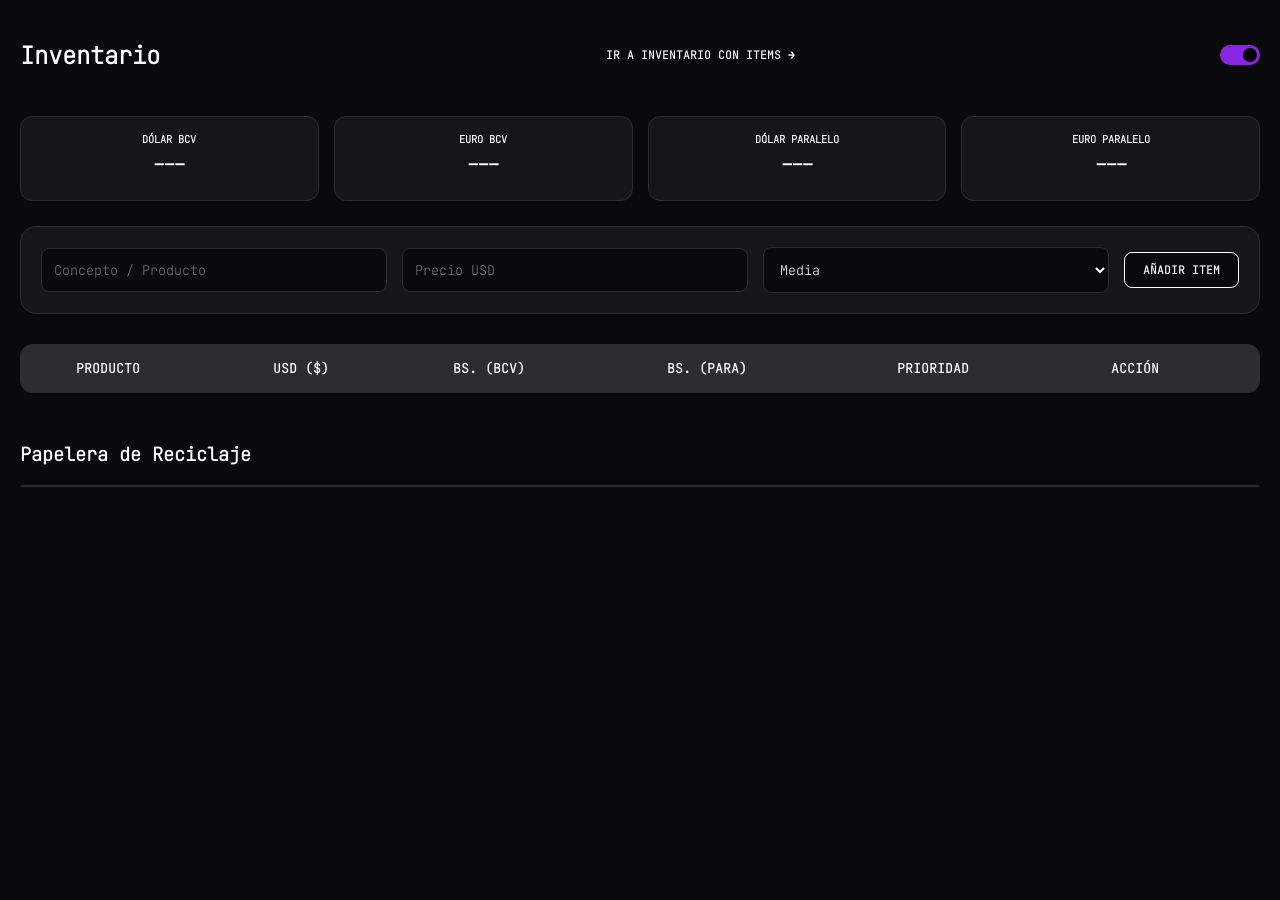
==== index.html @ 789867a2 "Actualizacion" ====
<!doctype html><html lang="es"><head><meta charset="UTF-8"><meta name="viewport" content="width=device-width,initial-scale=1"><title>Inventario</title><link rel="shortcut icon" href="Pergamino.png" type="image/png"><style>@font-face{font-family:"JetBrainsMono-ExtraLight";src:url(JetBrains\ Mono/JetBrainsMono-ExtraLight.ttf)}:root{--fondo:#0a0a0c;--tarjeta-bg:#161618;--texto:#ffffff;--acento:#00d1ff;--borde:#2d2d30;--peligro:#ffffff;--exito:#30d158;--euro:#ffffff;--bcv:#ffffff;--naranja:#ffffff}[data-tema=claro]{--fondo:#ffffff;--tarjeta-bg:#f2f2f7;--texto:#000000;--acento:#0070f3;--euro:#000000;--bcv:#000000;--peligro:#000000;--naranja:#000000;--borde:#d1d1d6}*{box-sizing:border-box;font-family:"JetBrainsMono-ExtraLight",Arial;transition:background-color .3s,color .3s,border-color .3s}body{background-color:var(--fondo);color:var(--texto);margin:0;padding:20px;display:flex;justify-content:center}.moneda-fecha{margin-top:.5rem}.contenedor{width:100%;max-width:1400px}header{display:flex;justify-content:space-between;align-items:center;margin-bottom:25px}.panel-tasas{display:grid;grid-template-columns:repeat(auto-fit,minmax(200px,1fr));gap:15px;margin-bottom:25px}.tasa-card{background:var(--tarjeta-bg);border:1px solid var(--borde);padding:15px;border-radius:12px;text-align:center}.tasa-label{font-size:.65rem;font-weight:800;color:var(--texto);text-transform:uppercase;display:block;margin-bottom:5px}input::-webkit-inner-spin-button,input::-webkit-outer-spin-button{-webkit-appearance:none;margin:0}input[type=number]{-moz-appearance:textfield;appearance:textfield}.tasa-monto{font-size:1.2rem;font-weight:900}.grupo-entrada{background:var(--tarjeta-bg);padding:20px;border-radius:16px;border:1px solid var(--borde);display:flex;flex-wrap:wrap;gap:15px;margin-bottom:30px;align-items:center}.btn,.grupo-entrada input,.grupo-entrada select{border-radius:8px;border:1px solid var(--borde);color:var(--texto)}.grupo-entrada input,.grupo-entrada select{flex:1 1 180px;padding:12px;background:var(--fondo);outline:0}.btn{padding:10px 18px;font-weight:700;cursor:pointer;background:var(--tarjeta-bg);text-transform:uppercase;font-size:.7rem;display:inline-flex;align-items:center;gap:5px}.btn:hover{background:var(--texto);color:var(--fondo)}.btn-add{background:var(--fondo)!important;color:var(--texto)!important;border-color:var(--texto)!important}.tarjeta-tabla{background:var(--tarjeta-bg);border-radius:12px;border:1px solid var(--borde);overflow-x:auto}table{width:100%;border-collapse:collapse;min-width:950px}td,th{color:var(--texto)}th{background:var(--borde);padding:15px;text-align:left;font-size:13px}td{padding:12px 15px;border-bottom:1px solid var(--borde);font-size:.95rem}.drag-handle{cursor:grab;opacity:.3}.etiqueta,th{text-transform:uppercase}.etiqueta{padding:5px 10px;border-radius:6px;font-size:.65rem;font-weight:900;background-color:var(--texto);color:var(--fondo);border:0;letter-spacing:.5px;cursor:pointer;text-align:center;appearance:none;-webkit-appearance:none;min-width:110px}.totales-container{display:grid;grid-template-columns:repeat(auto-fit,minmax(300px,1fr));gap:20px;margin-top:30px}.total-card-v2{background:var(--tarjeta-bg);border:1px solid var(--borde);border-radius:12px;padding:20px;border-left:5px solid var(--borde)}.total-header{font-size:.7rem;font-weight:800;text-transform:uppercase;margin-bottom:10px}.val-principal{font-size:1.6rem;font-weight:900}.switch{position:relative;display:inline-block;width:40px;height:20px}.switch input{opacity:0;width:0;height:0}.deslizador{position:absolute;cursor:pointer;top:0;left:0;right:0;bottom:0;background-color:var(--borde);border-radius:20px}.deslizador:before{position:absolute;content:"";height:14px;width:14px;left:3px;bottom:3px;background-color:var(--texto);border-radius:50%;transition:.3s}input:checked+.deslizador{background-color:#8827e2}input:checked+.deslizador:before{transform:translateX(20px);background-color:#000}.enlace-contenido{text-decoration:none;color:var(--texto);font-size:.7rem;font-weight:800;text-transform:uppercase;margin-left:20px}@media (max-width:700px){header{flex-direction:column;gap:1rem;text-align:center}.enlace-contenido{margin-left:0}.btn-add{width:100%;justify-content:center}}</style></head><body data-tema="oscuro"><section class="contenedor"><header><h1>Inventario</h1><a class="enlace-contenido" href="https://engerberthreyes.github.io/Listado/index desminificado.html">Ir a Inventario Con Items →</a> <label class="switch"><input type="checkbox" id="selectorTema" checked="checked"> <span class="deslizador"></span></label></header><section class="panel-tasas"><section class="tasa-card"><span class="tasa-label">Dólar BCV</span> <span id="t-db" class="tasa-monto">---</span><section id="f-db" class="tasa-label moneda-fecha"></section></section><section class="tasa-card"><span class="tasa-label">Euro BCV</span> <span id="t-eb" class="tasa-monto moneda-fecha">---</span><section id="f-eb" class="tasa-label moneda-fecha"></section></section><section class="tasa-card"><span class="tasa-label">Dólar Paralelo</span> <span id="t-dp" class="tasa-monto">---</span><section id="f-dp" class="tasa-label moneda-fecha"></section></section><section class="tasa-card"><span class="tasa-label">Euro Paralelo</span> <span id="t-ep" class="tasa-monto moneda-fecha">---</span><section id="f-ep" class="tasa-label moneda-fecha"></section></section></section><section class="grupo-entrada"><input id="in-nombre" placeholder="Concepto / Producto"> <input type="number" id="in-precio" placeholder="Precio USD" step="0.01"> <select id="in-prioridad"><option value="Muy-Alta">Muy Alta</option><option value="Alta">Alta</option><option value="Media-Alta">Media-Alta</option><option value="Media" selected="selected">Media</option><option value="Media-Baja">Media-Baja</option><option value="Baja">Baja</option></select> <button class="btn btn-add" onclick="agregar()">Añadir Item</button></section><section class="tarjeta-tabla"><table><thead><tr><th width="40"></th><th>Producto</th><th>USD ($)</th><th>Bs. (BCV)</th><th>Bs. (Para)</th><th>Prioridad</th><th>Acción</th></tr></thead><tbody id="lista-inventario"></tbody></table></section><section class="totales-container" id="contenedor-totales"></section><footer id="seccion-papelera"><h3>Papelera de Reciclaje</h3><section class="tarjeta-tabla"><table><tbody id="lista-papelera"></tbody></table></section></footer></section><script src="Sortable.min.js" type="text/javascript"></script><script>let tasas={db:0,db_f:"",eb:0,eb_f:"",dp:0,dp_f:"",ep:0,ep_f:""};const f=e=>(e||0).toLocaleString("es-VE",{minimumFractionDigits:2,maximumFractionDigits:2});let inventario=JSON.parse(localStorage.getItem("sistema_inv_prod"))||[],papelera=JSON.parse(localStorage.getItem("sistema_pap_prod"))||[];const lista=document.getElementById("lista-inventario");async function fetchTasas(){try{const[e,t]=await Promise.all([fetch("https://ve.dolarapi.com/v1/dolares"),fetch("https://ve.dolarapi.com/v1/euros")]),a=await e.json(),n=await t.json(),o=a.find(e=>"oficial"===e.fuente),i=a.find(e=>"paralelo"===e.fuente),r=n.find(e=>"oficial"===e.fuente),s=n.find(e=>"paralelo"===e.fuente);tasas.db=o.promedio,tasas.db_f=new Date(o.fechaActualizacion).toLocaleString(),tasas.dp=i.promedio,tasas.dp_f=new Date(i.fechaActualizacion).toLocaleString(),tasas.eb=r.promedio,tasas.eb_f=new Date(r.fechaActualizacion).toLocaleString(),tasas.ep=s.promedio,tasas.ep_f=new Date(s.fechaActualizacion).toLocaleString(),render()}catch(e){console.error("Error APIs")}}function render(){document.getElementById("t-db").innerText=`Bs. ${tasas.db.toFixed(2)}`,document.getElementById("t-eb").innerText=`Bs. ${tasas.eb.toFixed(2)}`,document.getElementById("t-dp").innerText=`Bs. ${tasas.dp.toFixed(2)}`,document.getElementById("t-ep").innerText=`Bs. ${tasas.ep.toFixed(2)}`,document.getElementById("f-db").innerText=tasas.db_f,document.getElementById("f-eb").innerText=tasas.eb_f,document.getElementById("f-dp").innerText=tasas.dp_f,document.getElementById("f-ep").innerText=tasas.ep_f,lista.innerHTML="";let e=0;inventario.forEach((t,a)=>{const n=parseFloat(t.precio)||0;e+=n;const o=document.createElement("tr");o.innerHTML=`\n      <td><span style="display: flex; gap: 1rem; align-items: center; justify-content: center">\n        ${(a+1).toString().padStart(2,"0")} <span class="drag-handle">⠿</span>\n      </span></td>\n      <td contenteditable="true" onblur="edit(${a},'nombre',this.innerText)">${t.nombre}</td>\n      <td style="font-weight:900">$<span contenteditable="true" onblur="edit(${a},'precio',this.innerText)">${t.precio}</span></td>\n      <td>${f(n*tasas.db)}</td>\n      <td>${f(n*tasas.dp)}</td>\n      <td>\n        <select class="etiqueta" onchange="edit(${a},'prioridad',this.value)">\n          <option value="Muy-Alta" ${"Muy-Alta"===t.prioridad?"selected":""}>Muy-Alta</option>\n          <option value="Alta" ${"Alta"===t.prioridad?"selected":""}>Alta</option>\n          <option value="Media-Alta" ${"Media-Alta"===t.prioridad?"selected":""}>Media-Alta</option>\n          <option value="Media" ${"Media"===t.prioridad?"selected":""}>Media</option>\n          <option value="Media-Baja" ${"Media-Baja"===t.prioridad?"selected":""}>Media-Baja</option>\n          <option value="Baja" ${"Baja"===t.prioridad?"selected":""}>Baja</option>\n        </select>\n      </td>\n      <td style="text-align:right"><button class="btn" style="padding:4px 8px" onclick="borrar(${a})">✕</button></td>\n    `,lista.appendChild(o)}),actualizarTotales(e),renderPapelera()}function actualizarTotales(e){const t=e*tasas.db,a=e*tasas.dp;document.getElementById("contenedor-totales").innerHTML=`\n          <section class="total-card-v2"><section class="total-header">Total Dólar BCV</section><section class="total-row"><span class="val-principal">$${f(e)}</span><span style="color:var(--bcv)">Bs. ${f(t)}</span></section></section>\n          <section class="total-card-v2"><section class="total-header">Total Dólar Paralelo</section><section class="total-row"><span class="val-principal">$${f(e)}</span><span style="color:var(--peligro)">Bs. ${f(a)}</span></section></section>\n          <section class="total-card-v2"><section class="total-header">Total Euro BCV</section><section class="total-row"><span class="val-principal">€${f(t/tasas.eb)}</span><span style="color:var(--euro)">Bs. ${f(t)}</span></section></section>\n          <section class="total-card-v2"><section class="total-header">Total Euro Paralelo</section><section class="total-row"><span class="val-principal">€${f(a/tasas.ep)}</span><span style="color:var(--naranja)">Bs. ${f(a)}</span></section></section>\n        `}function renderPapelera(){const e=document.getElementById("lista-papelera");e.innerHTML="",document.getElementById("seccion-papelera").style.display=papelera.length?"block":"none",papelera.forEach((t,a)=>{e.innerHTML+=`<tr><td><s>${t.item.nombre}</s></td><td style="text-align:right">\n            <button class="btn" onclick="restaurar(${a},'orig')">Original</button>\n            <button class="btn" onclick="restaurar(${a},'fin')">Final</button>\n          </td></tr>`})}Sortable.create(lista,{animation:150,handle:".drag-handle",onEnd:()=>{const e=Array.from(lista.querySelectorAll("tr")).map(e=>{const t=e.querySelectorAll("td");return{nombre:t[1].innerText,precio:t[2].innerText.replace("$",""),prioridad:t[5].querySelector("select").value}});inventario=e,guardar(!0)}});const guardar=(e=!0)=>{localStorage.setItem("sistema_inv_prod",JSON.stringify(inventario)),localStorage.setItem("sistema_pap_prod",JSON.stringify(papelera)),e&&render()},agregar=()=>{const e=document.getElementById("in-nombre"),t=document.getElementById("in-precio"),a=document.getElementById("in-prioridad");e.value&&(inventario.push({nombre:e.value,precio:t.value||0,prioridad:a.value}),e.value="",t.value="",guardar())},edit=(e,t,a)=>{const n=parseInt(e);inventario[n]&&(inventario[n][t]=a.trim(),guardar("nombre"!==t))},borrar=e=>{const t=parseInt(e);papelera.push({item:inventario[t],pos:t}),inventario.splice(t,1),guardar()},restaurar=(e,t)=>{const a=papelera[e];"orig"===t?inventario.splice(Math.min(a.pos,inventario.length),0,a.item):inventario.push(a.item),papelera.splice(e,1),guardar()};document.getElementById("selectorTema").onchange=e=>document.body.setAttribute("data-tema",e.target.checked?"oscuro":"claro"),fetchTasas()</script></body></html>
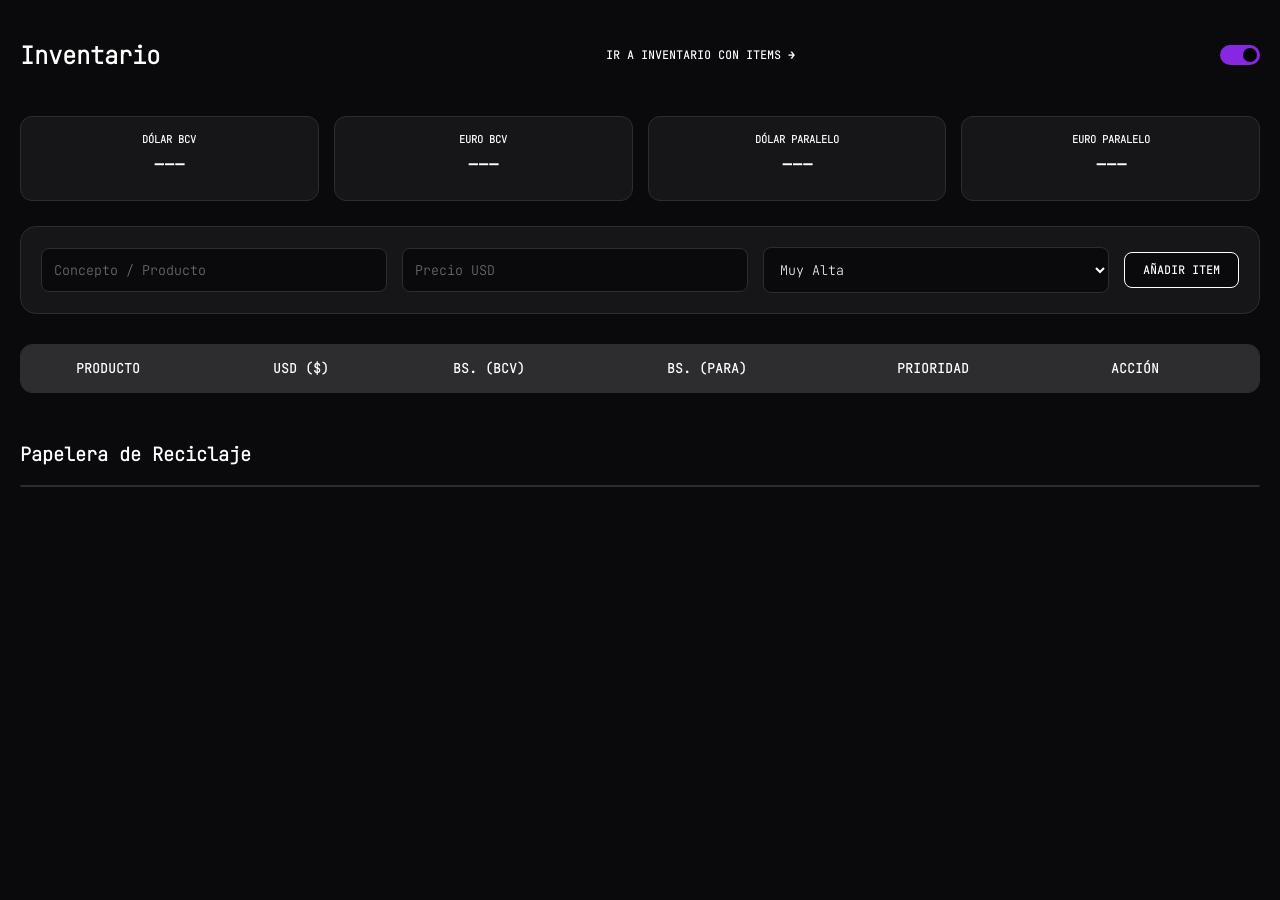
==== commit 701d94b0: "selected" ====
--- a/index.html
+++ b/index.html
@@ -1 +1 @@
-<!doctype html><html lang="es"><head><meta charset="UTF-8"><meta name="viewport" content="width=device-width,initial-scale=1"><title>Inventario</title><link rel="shortcut icon" href="Pergamino.png" type="image/png"><style>@font-face{font-family:"JetBrainsMono-ExtraLight";src:url(JetBrains\ Mono/JetBrainsMono-ExtraLight.ttf)}:root{--fondo:#0a0a0c;--tarjeta-bg:#161618;--texto:#ffffff;--acento:#00d1ff;--borde:#2d2d30;--peligro:#ffffff;--exito:#30d158;--euro:#ffffff;--bcv:#ffffff;--naranja:#ffffff}[data-tema=claro]{--fondo:#ffffff;--tarjeta-bg:#f2f2f7;--texto:#000000;--acento:#0070f3;--euro:#000000;--bcv:#000000;--peligro:#000000;--naranja:#000000;--borde:#d1d1d6}*{box-sizing:border-box;font-family:"JetBrainsMono-ExtraLight",Arial;transition:background-color .3s,color .3s,border-color .3s}body{background-color:var(--fondo);color:var(--texto);margin:0;padding:20px;display:flex;justify-content:center}.moneda-fecha{margin-top:.5rem}.contenedor{width:100%;max-width:1400px}header{display:flex;justify-content:space-between;align-items:center;margin-bottom:25px}.panel-tasas{display:grid;grid-template-columns:repeat(auto-fit,minmax(200px,1fr));gap:15px;margin-bottom:25px}.tasa-card{background:var(--tarjeta-bg);border:1px solid var(--borde);padding:15px;border-radius:12px;text-align:center}.tasa-label{font-size:.65rem;font-weight:800;color:var(--texto);text-transform:uppercase;display:block;margin-bottom:5px}input::-webkit-inner-spin-button,input::-webkit-outer-spin-button{-webkit-appearance:none;margin:0}input[type=number]{-moz-appearance:textfield;appearance:textfield}.tasa-monto{font-size:1.2rem;font-weight:900}.grupo-entrada{background:var(--tarjeta-bg);padding:20px;border-radius:16px;border:1px solid var(--borde);display:flex;flex-wrap:wrap;gap:15px;margin-bottom:30px;align-items:center}.btn,.grupo-entrada input,.grupo-entrada select{border-radius:8px;border:1px solid var(--borde);color:var(--texto)}.grupo-entrada input,.grupo-entrada select{flex:1 1 180px;padding:12px;background:var(--fondo);outline:0}.btn{padding:10px 18px;font-weight:700;cursor:pointer;background:var(--tarjeta-bg);text-transform:uppercase;font-size:.7rem;display:inline-flex;align-items:center;gap:5px}.btn:hover{background:var(--texto);color:var(--fondo)}.btn-add{background:var(--fondo)!important;color:var(--texto)!important;border-color:var(--texto)!important}.tarjeta-tabla{background:var(--tarjeta-bg);border-radius:12px;border:1px solid var(--borde);overflow-x:auto}table{width:100%;border-collapse:collapse;min-width:950px}td,th{color:var(--texto)}th{background:var(--borde);padding:15px;text-align:left;font-size:13px}td{padding:12px 15px;border-bottom:1px solid var(--borde);font-size:.95rem}.drag-handle{cursor:grab;opacity:.3}.etiqueta,th{text-transform:uppercase}.etiqueta{padding:5px 10px;border-radius:6px;font-size:.65rem;font-weight:900;background-color:var(--texto);color:var(--fondo);border:0;letter-spacing:.5px;cursor:pointer;text-align:center;appearance:none;-webkit-appearance:none;min-width:110px}.totales-container{display:grid;grid-template-columns:repeat(auto-fit,minmax(300px,1fr));gap:20px;margin-top:30px}.total-card-v2{background:var(--tarjeta-bg);border:1px solid var(--borde);border-radius:12px;padding:20px;border-left:5px solid var(--borde)}.total-header{font-size:.7rem;font-weight:800;text-transform:uppercase;margin-bottom:10px}.val-principal{font-size:1.6rem;font-weight:900}.switch{position:relative;display:inline-block;width:40px;height:20px}.switch input{opacity:0;width:0;height:0}.deslizador{position:absolute;cursor:pointer;top:0;left:0;right:0;bottom:0;background-color:var(--borde);border-radius:20px}.deslizador:before{position:absolute;content:"";height:14px;width:14px;left:3px;bottom:3px;background-color:var(--texto);border-radius:50%;transition:.3s}input:checked+.deslizador{background-color:#8827e2}input:checked+.deslizador:before{transform:translateX(20px);background-color:#000}.enlace-contenido{text-decoration:none;color:var(--texto);font-size:.7rem;font-weight:800;text-transform:uppercase;margin-left:20px}@media (max-width:700px){header{flex-direction:column;gap:1rem;text-align:center}.enlace-contenido{margin-left:0}.btn-add{width:100%;justify-content:center}}</style></head><body data-tema="oscuro"><section class="contenedor"><header><h1>Inventario</h1><a class="enlace-contenido" href="https://engerberthreyes.github.io/Listado/index desminificado.html">Ir a Inventario Con Items →</a> <label class="switch"><input type="checkbox" id="selectorTema" checked="checked"> <span class="deslizador"></span></label></header><section class="panel-tasas"><section class="tasa-card"><span class="tasa-label">Dólar BCV</span> <span id="t-db" class="tasa-monto">---</span><section id="f-db" class="tasa-label moneda-fecha"></section></section><section class="tasa-card"><span class="tasa-label">Euro BCV</span> <span id="t-eb" class="tasa-monto moneda-fecha">---</span><section id="f-eb" class="tasa-label moneda-fecha"></section></section><section class="tasa-card"><span class="tasa-label">Dólar Paralelo</span> <span id="t-dp" class="tasa-monto">---</span><section id="f-dp" class="tasa-label moneda-fecha"></section></section><section class="tasa-card"><span class="tasa-label">Euro Paralelo</span> <span id="t-ep" class="tasa-monto moneda-fecha">---</span><section id="f-ep" class="tasa-label moneda-fecha"></section></section></section><section class="grupo-entrada"><input id="in-nombre" placeholder="Concepto / Producto"> <input type="number" id="in-precio" placeholder="Precio USD" step="0.01"> <select id="in-prioridad"><option value="Muy-Alta">Muy Alta</option><option value="Alta">Alta</option><option value="Media-Alta">Media-Alta</option><option value="Media" selected="selected">Media</option><option value="Media-Baja">Media-Baja</option><option value="Baja">Baja</option></select> <button class="btn btn-add" onclick="agregar()">Añadir Item</button></section><section class="tarjeta-tabla"><table><thead><tr><th width="40"></th><th>Producto</th><th>USD ($)</th><th>Bs. (BCV)</th><th>Bs. (Para)</th><th>Prioridad</th><th>Acción</th></tr></thead><tbody id="lista-inventario"></tbody></table></section><section class="totales-container" id="contenedor-totales"></section><footer id="seccion-papelera"><h3>Papelera de Reciclaje</h3><section class="tarjeta-tabla"><table><tbody id="lista-papelera"></tbody></table></section></footer></section><script src="Sortable.min.js" type="text/javascript"></script><script>let tasas={db:0,db_f:"",eb:0,eb_f:"",dp:0,dp_f:"",ep:0,ep_f:""};const f=e=>(e||0).toLocaleString("es-VE",{minimumFractionDigits:2,maximumFractionDigits:2});let inventario=JSON.parse(localStorage.getItem("sistema_inv_prod"))||[],papelera=JSON.parse(localStorage.getItem("sistema_pap_prod"))||[];const lista=document.getElementById("lista-inventario");async function fetchTasas(){try{const[e,t]=await Promise.all([fetch("https://ve.dolarapi.com/v1/dolares"),fetch("https://ve.dolarapi.com/v1/euros")]),a=await e.json(),n=await t.json(),o=a.find(e=>"oficial"===e.fuente),i=a.find(e=>"paralelo"===e.fuente),r=n.find(e=>"oficial"===e.fuente),s=n.find(e=>"paralelo"===e.fuente);tasas.db=o.promedio,tasas.db_f=new Date(o.fechaActualizacion).toLocaleString(),tasas.dp=i.promedio,tasas.dp_f=new Date(i.fechaActualizacion).toLocaleString(),tasas.eb=r.promedio,tasas.eb_f=new Date(r.fechaActualizacion).toLocaleString(),tasas.ep=s.promedio,tasas.ep_f=new Date(s.fechaActualizacion).toLocaleString(),render()}catch(e){console.error("Error APIs")}}function render(){document.getElementById("t-db").innerText=`Bs. ${tasas.db.toFixed(2)}`,document.getElementById("t-eb").innerText=`Bs. ${tasas.eb.toFixed(2)}`,document.getElementById("t-dp").innerText=`Bs. ${tasas.dp.toFixed(2)}`,document.getElementById("t-ep").innerText=`Bs. ${tasas.ep.toFixed(2)}`,document.getElementById("f-db").innerText=tasas.db_f,document.getElementById("f-eb").innerText=tasas.eb_f,document.getElementById("f-dp").innerText=tasas.dp_f,document.getElementById("f-ep").innerText=tasas.ep_f,lista.innerHTML="";let e=0;inventario.forEach((t,a)=>{const n=parseFloat(t.precio)||0;e+=n;const o=document.createElement("tr");o.innerHTML=`\n      <td><span style="display: flex; gap: 1rem; align-items: center; justify-content: center">\n        ${(a+1).toString().padStart(2,"0")} <span class="drag-handle">⠿</span>\n      </span></td>\n      <td contenteditable="true" onblur="edit(${a},'nombre',this.innerText)">${t.nombre}</td>\n      <td style="font-weight:900">$<span contenteditable="true" onblur="edit(${a},'precio',this.innerText)">${t.precio}</span></td>\n      <td>${f(n*tasas.db)}</td>\n      <td>${f(n*tasas.dp)}</td>\n      <td>\n        <select class="etiqueta" onchange="edit(${a},'prioridad',this.value)">\n          <option value="Muy-Alta" ${"Muy-Alta"===t.prioridad?"selected":""}>Muy-Alta</option>\n          <option value="Alta" ${"Alta"===t.prioridad?"selected":""}>Alta</option>\n          <option value="Media-Alta" ${"Media-Alta"===t.prioridad?"selected":""}>Media-Alta</option>\n          <option value="Media" ${"Media"===t.prioridad?"selected":""}>Media</option>\n          <option value="Media-Baja" ${"Media-Baja"===t.prioridad?"selected":""}>Media-Baja</option>\n          <option value="Baja" ${"Baja"===t.prioridad?"selected":""}>Baja</option>\n        </select>\n      </td>\n      <td style="text-align:right"><button class="btn" style="padding:4px 8px" onclick="borrar(${a})">✕</button></td>\n    `,lista.appendChild(o)}),actualizarTotales(e),renderPapelera()}function actualizarTotales(e){const t=e*tasas.db,a=e*tasas.dp;document.getElementById("contenedor-totales").innerHTML=`\n          <section class="total-card-v2"><section class="total-header">Total Dólar BCV</section><section class="total-row"><span class="val-principal">$${f(e)}</span><span style="color:var(--bcv)">Bs. ${f(t)}</span></section></section>\n          <section class="total-card-v2"><section class="total-header">Total Dólar Paralelo</section><section class="total-row"><span class="val-principal">$${f(e)}</span><span style="color:var(--peligro)">Bs. ${f(a)}</span></section></section>\n          <section class="total-card-v2"><section class="total-header">Total Euro BCV</section><section class="total-row"><span class="val-principal">€${f(t/tasas.eb)}</span><span style="color:var(--euro)">Bs. ${f(t)}</span></section></section>\n          <section class="total-card-v2"><section class="total-header">Total Euro Paralelo</section><section class="total-row"><span class="val-principal">€${f(a/tasas.ep)}</span><span style="color:var(--naranja)">Bs. ${f(a)}</span></section></section>\n        `}function renderPapelera(){const e=document.getElementById("lista-papelera");e.innerHTML="",document.getElementById("seccion-papelera").style.display=papelera.length?"block":"none",papelera.forEach((t,a)=>{e.innerHTML+=`<tr><td><s>${t.item.nombre}</s></td><td style="text-align:right">\n            <button class="btn" onclick="restaurar(${a},'orig')">Original</button>\n            <button class="btn" onclick="restaurar(${a},'fin')">Final</button>\n          </td></tr>`})}Sortable.create(lista,{animation:150,handle:".drag-handle",onEnd:()=>{const e=Array.from(lista.querySelectorAll("tr")).map(e=>{const t=e.querySelectorAll("td");return{nombre:t[1].innerText,precio:t[2].innerText.replace("$",""),prioridad:t[5].querySelector("select").value}});inventario=e,guardar(!0)}});const guardar=(e=!0)=>{localStorage.setItem("sistema_inv_prod",JSON.stringify(inventario)),localStorage.setItem("sistema_pap_prod",JSON.stringify(papelera)),e&&render()},agregar=()=>{const e=document.getElementById("in-nombre"),t=document.getElementById("in-precio"),a=document.getElementById("in-prioridad");e.value&&(inventario.push({nombre:e.value,precio:t.value||0,prioridad:a.value}),e.value="",t.value="",guardar())},edit=(e,t,a)=>{const n=parseInt(e);inventario[n]&&(inventario[n][t]=a.trim(),guardar("nombre"!==t))},borrar=e=>{const t=parseInt(e);papelera.push({item:inventario[t],pos:t}),inventario.splice(t,1),guardar()},restaurar=(e,t)=>{const a=papelera[e];"orig"===t?inventario.splice(Math.min(a.pos,inventario.length),0,a.item):inventario.push(a.item),papelera.splice(e,1),guardar()};document.getElementById("selectorTema").onchange=e=>document.body.setAttribute("data-tema",e.target.checked?"oscuro":"claro"),fetchTasas()</script></body></html>+<!doctype html><html lang="es"><head><meta charset="UTF-8"><meta name="viewport" content="width=device-width,initial-scale=1"><title>Inventario</title><link rel="shortcut icon" href="Pergamino.png" type="image/png"><style>@font-face{font-family:"JetBrainsMono-ExtraLight";src:url(JetBrains\ Mono/JetBrainsMono-ExtraLight.ttf)}:root{--fondo:#0a0a0c;--tarjeta-bg:#161618;--texto:#ffffff;--acento:#00d1ff;--borde:#2d2d30;--peligro:#ffffff;--exito:#30d158;--euro:#ffffff;--bcv:#ffffff;--naranja:#ffffff}[data-tema=claro]{--fondo:#ffffff;--tarjeta-bg:#f2f2f7;--texto:#000000;--acento:#0070f3;--euro:#000000;--bcv:#000000;--peligro:#000000;--naranja:#000000;--borde:#d1d1d6}*{box-sizing:border-box;font-family:"JetBrainsMono-ExtraLight",Arial;transition:background-color .3s,color .3s,border-color .3s}body{background-color:var(--fondo);color:var(--texto);margin:0;padding:20px;display:flex;justify-content:center}.moneda-fecha{margin-top:.5rem}.contenedor{width:100%;max-width:1400px}header{display:flex;justify-content:space-between;align-items:center;margin-bottom:25px}.panel-tasas{display:grid;grid-template-columns:repeat(auto-fit,minmax(200px,1fr));gap:15px;margin-bottom:25px}.tasa-card{background:var(--tarjeta-bg);border:1px solid var(--borde);padding:15px;border-radius:12px;text-align:center}.tasa-label{font-size:.65rem;font-weight:800;color:var(--texto);text-transform:uppercase;display:block;margin-bottom:5px}input::-webkit-inner-spin-button,input::-webkit-outer-spin-button{-webkit-appearance:none;margin:0}input[type=number]{-moz-appearance:textfield;appearance:textfield}.tasa-monto{font-size:1.2rem;font-weight:900}.grupo-entrada{background:var(--tarjeta-bg);padding:20px;border-radius:16px;border:1px solid var(--borde);display:flex;flex-wrap:wrap;gap:15px;margin-bottom:30px;align-items:center}.btn,.grupo-entrada input,.grupo-entrada select{border-radius:8px;border:1px solid var(--borde);color:var(--texto)}.grupo-entrada input,.grupo-entrada select{flex:1 1 180px;padding:12px;background:var(--fondo);outline:0}.btn{padding:10px 18px;font-weight:700;cursor:pointer;background:var(--tarjeta-bg);text-transform:uppercase;font-size:.7rem;display:inline-flex;align-items:center;gap:5px}.btn:hover{background:var(--texto);color:var(--fondo)}.btn-add{background:var(--fondo)!important;color:var(--texto)!important;border-color:var(--texto)!important}.tarjeta-tabla{background:var(--tarjeta-bg);border-radius:12px;border:1px solid var(--borde);overflow-x:auto}table{width:100%;border-collapse:collapse;min-width:950px}td,th{color:var(--texto)}th{background:var(--borde);padding:15px;text-align:left;font-size:13px}td{padding:12px 15px;border-bottom:1px solid var(--borde);font-size:.95rem}.drag-handle{cursor:grab;opacity:.3}.etiqueta,th{text-transform:uppercase}.etiqueta{padding:5px 10px;border-radius:6px;font-size:.65rem;font-weight:900;background-color:var(--texto);color:var(--fondo);border:0;letter-spacing:.5px;cursor:pointer;text-align:center;appearance:none;-webkit-appearance:none;min-width:110px}.totales-container{display:grid;grid-template-columns:repeat(auto-fit,minmax(300px,1fr));gap:20px;margin-top:30px}.total-card-v2{background:var(--tarjeta-bg);border:1px solid var(--borde);border-radius:12px;padding:20px;border-left:5px solid var(--borde)}.total-header{font-size:.7rem;font-weight:800;text-transform:uppercase;margin-bottom:10px}.val-principal{font-size:1.6rem;font-weight:900}.switch{position:relative;display:inline-block;width:40px;height:20px}.switch input{opacity:0;width:0;height:0}.deslizador{position:absolute;cursor:pointer;top:0;left:0;right:0;bottom:0;background-color:var(--borde);border-radius:20px}.deslizador:before{position:absolute;content:"";height:14px;width:14px;left:3px;bottom:3px;background-color:var(--texto);border-radius:50%;transition:.3s}input:checked+.deslizador{background-color:#8827e2}input:checked+.deslizador:before{transform:translateX(20px);background-color:#000}.enlace-contenido{text-decoration:none;color:var(--texto);font-size:.7rem;font-weight:800;text-transform:uppercase;margin-left:20px}@media (max-width:700px){header{flex-direction:column;gap:1rem;text-align:center}.enlace-contenido{margin-left:0}.btn-add{width:100%;justify-content:center}}</style></head><body data-tema="oscuro"><section class="contenedor"><header><h1>Inventario</h1><a class="enlace-contenido" href="https://engerberthreyes.github.io/Listado/index desminificado.html">Ir a Inventario Con Items →</a> <label class="switch"><input type="checkbox" id="selectorTema" checked="checked"> <span class="deslizador"></span></label></header><section class="panel-tasas"><section class="tasa-card"><span class="tasa-label">Dólar BCV</span> <span id="t-db" class="tasa-monto">---</span><section id="f-db" class="tasa-label moneda-fecha"></section></section><section class="tasa-card"><span class="tasa-label">Euro BCV</span> <span id="t-eb" class="tasa-monto moneda-fecha">---</span><section id="f-eb" class="tasa-label moneda-fecha"></section></section><section class="tasa-card"><span class="tasa-label">Dólar Paralelo</span> <span id="t-dp" class="tasa-monto">---</span><section id="f-dp" class="tasa-label moneda-fecha"></section></section><section class="tasa-card"><span class="tasa-label">Euro Paralelo</span> <span id="t-ep" class="tasa-monto moneda-fecha">---</span><section id="f-ep" class="tasa-label moneda-fecha"></section></section></section><section class="grupo-entrada"><input id="in-nombre" placeholder="Concepto / Producto"> <input type="number" id="in-precio" placeholder="Precio USD" step="0.01"> <select id="in-prioridad"><option value="Muy Alta" selected>Muy Alta</option><option value="Alta">Alta</option><option value="Media-Alta">Media-Alta</option><option value="Media">Media</option><option value="Media-Baja">Media-Baja</option><option value="Baja">Baja</option></select> <button class="btn btn-add" onclick="agregar()">Añadir Item</button></section><section class="tarjeta-tabla"><table><thead><tr><th width="40"></th><th>Producto</th><th>USD ($)</th><th>Bs. (BCV)</th><th>Bs. (Para)</th><th>Prioridad</th><th>Acción</th></tr></thead><tbody id="lista-inventario"></tbody></table></section><section class="totales-container" id="contenedor-totales"></section><footer id="seccion-papelera"><h3>Papelera de Reciclaje</h3><section class="tarjeta-tabla"><table><tbody id="lista-papelera"></tbody></table></section></footer></section><script src="Sortable.min.js" type="text/javascript"></script><script>let tasas={db:0,db_f:"",eb:0,eb_f:"",dp:0,dp_f:"",ep:0,ep_f:""};const f=e=>(e||0).toLocaleString("es-VE",{minimumFractionDigits:2,maximumFractionDigits:2});let inventario=JSON.parse(localStorage.getItem("sistema_inv_prod"))||[],papelera=JSON.parse(localStorage.getItem("sistema_pap_prod"))||[];const lista=document.getElementById("lista-inventario");async function fetchTasas(){try{const[e,t]=await Promise.all([fetch("https://ve.dolarapi.com/v1/dolares"),fetch("https://ve.dolarapi.com/v1/euros")]),a=await e.json(),n=await t.json(),o=a.find(e=>"oficial"===e.fuente),i=a.find(e=>"paralelo"===e.fuente),r=n.find(e=>"oficial"===e.fuente),s=n.find(e=>"paralelo"===e.fuente);tasas.db=o.promedio,tasas.db_f=new Date(o.fechaActualizacion).toLocaleString(),tasas.dp=i.promedio,tasas.dp_f=new Date(i.fechaActualizacion).toLocaleString(),tasas.eb=r.promedio,tasas.eb_f=new Date(r.fechaActualizacion).toLocaleString(),tasas.ep=s.promedio,tasas.ep_f=new Date(s.fechaActualizacion).toLocaleString(),render()}catch(e){console.error("Error APIs")}}function render(){document.getElementById("t-db").innerText=`Bs. ${tasas.db.toFixed(2)}`,document.getElementById("t-eb").innerText=`Bs. ${tasas.eb.toFixed(2)}`,document.getElementById("t-dp").innerText=`Bs. ${tasas.dp.toFixed(2)}`,document.getElementById("t-ep").innerText=`Bs. ${tasas.ep.toFixed(2)}`,document.getElementById("f-db").innerText=tasas.db_f,document.getElementById("f-eb").innerText=tasas.eb_f,document.getElementById("f-dp").innerText=tasas.dp_f,document.getElementById("f-ep").innerText=tasas.ep_f,lista.innerHTML="";let e=0;inventario.forEach((t,a)=>{const n=parseFloat(t.precio)||0;e+=n;const o=document.createElement("tr");o.innerHTML=`\n      <td><span style="display: flex; gap: 1rem; align-items: center; justify-content: center">\n        ${(a+1).toString().padStart(2,"0")} <span class="drag-handle">⠿</span>\n      </span></td>\n      <td contenteditable="true" onblur="edit(${a},'nombre',this.innerText)">${t.nombre}</td>\n      <td style="font-weight:900">$<span contenteditable="true" onblur="edit(${a},'precio',this.innerText)">${t.precio}</span></td>\n      <td>${f(n*tasas.db)}</td>\n      <td>${f(n*tasas.dp)}</td>\n      <td>\n        <select class="etiqueta" onchange="edit(${a},'prioridad',this.value)">\n          <option value="Muy Alta" ${"Muy Alta"===t.prioridad?"selected":""}>Muy Alta</option>\n          <option value="Alta" ${"Alta"===t.prioridad?"selected":""}>Alta</option>\n          <option value="Media-Alta" ${"Media-Alta"===t.prioridad?"selected":""}>Media-Alta</option>\n          <option value="Media" ${"Media"===t.prioridad?"selected":""}>Media</option>\n          <option value="Media-Baja" ${"Media-Baja"===t.prioridad?"selected":""}>Media-Baja</option>\n          <option value="Baja" ${"Baja"===t.prioridad?"selected":""}>Baja</option>\n        </select>\n      </td>\n      <td style="text-align:right"><button class="btn" style="padding:4px 8px" onclick="borrar(${a})">✕</button></td>\n    `,lista.appendChild(o)}),actualizarTotales(e),renderPapelera()}function actualizarTotales(e){const t=e*tasas.db,a=e*tasas.dp;document.getElementById("contenedor-totales").innerHTML=`\n          <section class="total-card-v2"><section class="total-header">Total Dólar BCV</section><section class="total-row"><span class="val-principal">$${f(e)}</span><span style="color:var(--bcv)">Bs. ${f(t)}</span></section></section>\n          <section class="total-card-v2"><section class="total-header">Total Dólar Paralelo</section><section class="total-row"><span class="val-principal">$${f(e)}</span><span style="color:var(--peligro)">Bs. ${f(a)}</span></section></section>\n          <section class="total-card-v2"><section class="total-header">Total Euro BCV</section><section class="total-row"><span class="val-principal">€${f(t/tasas.eb)}</span><span style="color:var(--euro)">Bs. ${f(t)}</span></section></section>\n          <section class="total-card-v2"><section class="total-header">Total Euro Paralelo</section><section class="total-row"><span class="val-principal">€${f(a/tasas.ep)}</span><span style="color:var(--naranja)">Bs. ${f(a)}</span></section></section>\n        `}function renderPapelera(){const e=document.getElementById("lista-papelera");e.innerHTML="",document.getElementById("seccion-papelera").style.display=papelera.length?"block":"none",papelera.forEach((t,a)=>{e.innerHTML+=`<tr><td><s>${t.item.nombre}</s></td><td style="text-align:right">\n            <button class="btn" onclick="restaurar(${a},'orig')">Original</button>\n            <button class="btn" onclick="restaurar(${a},'fin')">Final</button>\n          </td></tr>`})}Sortable.create(lista,{animation:150,handle:".drag-handle",onEnd:()=>{const e=Array.from(lista.querySelectorAll("tr")).map(e=>{const t=e.querySelectorAll("td");return{nombre:t[1].innerText,precio:t[2].innerText.replace("$",""),prioridad:t[5].querySelector("select").value}});inventario=e,guardar(!0)}});const guardar=(e=!0)=>{localStorage.setItem("sistema_inv_prod",JSON.stringify(inventario)),localStorage.setItem("sistema_pap_prod",JSON.stringify(papelera)),e&&render()},agregar=()=>{const e=document.getElementById("in-nombre"),t=document.getElementById("in-precio"),a=document.getElementById("in-prioridad");e.value&&(inventario.push({nombre:e.value,precio:t.value||0,prioridad:a.value}),e.value="",t.value="",guardar())},edit=(e,t,a)=>{const n=parseInt(e);inventario[n]&&(inventario[n][t]=a.trim(),guardar("nombre"!==t))},borrar=e=>{const t=parseInt(e);papelera.push({item:inventario[t],pos:t}),inventario.splice(t,1),guardar()},restaurar=(e,t)=>{const a=papelera[e];"orig"===t?inventario.splice(Math.min(a.pos,inventario.length),0,a.item):inventario.push(a.item),papelera.splice(e,1),guardar()};document.getElementById("selectorTema").onchange=e=>document.body.setAttribute("data-tema",e.target.checked?"oscuro":"claro"),fetchTasas()</script></body></html>
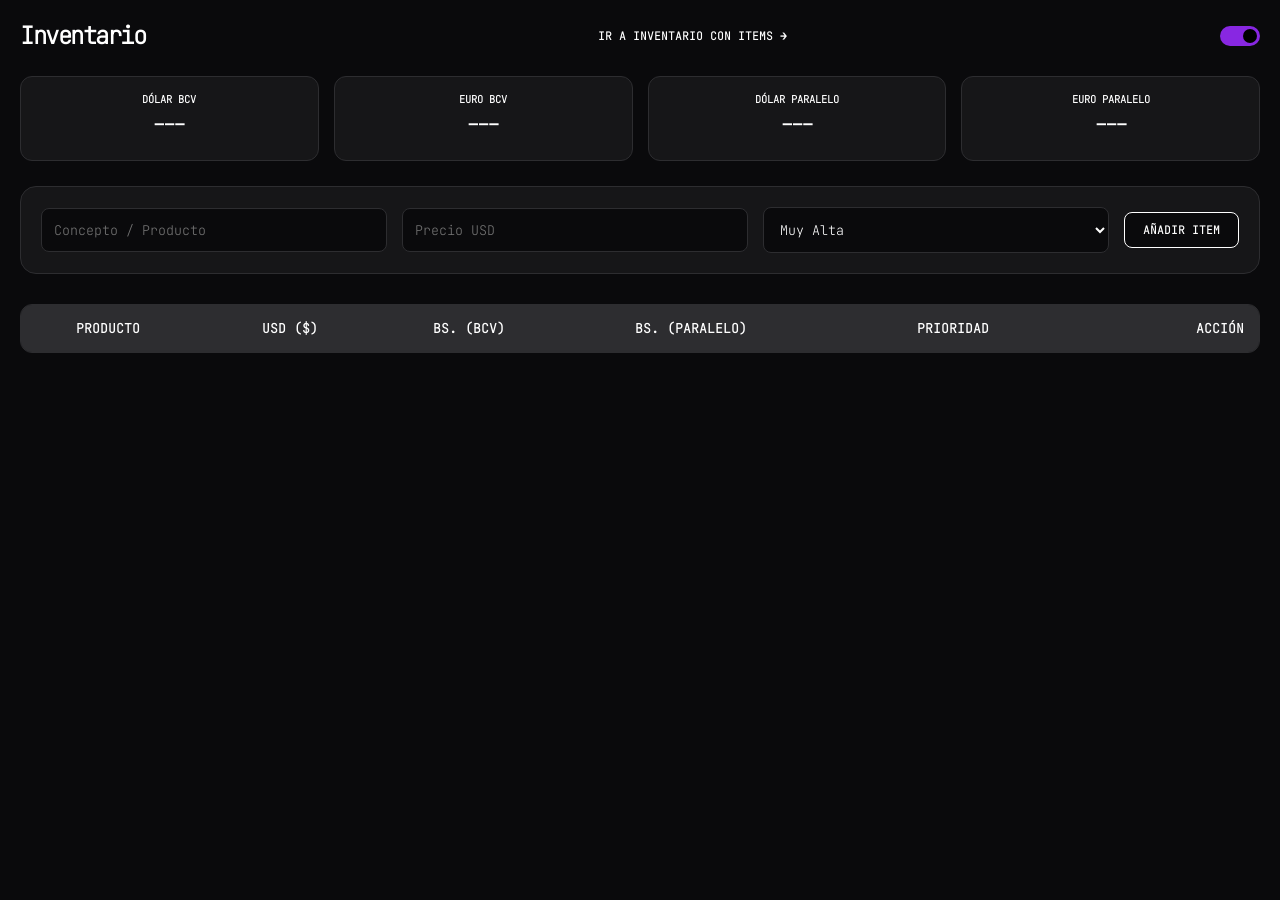
==== commit a6a4ad78: "€ y $" ====
--- a/index.html
+++ b/index.html
@@ -1 +1 @@
-<!doctype html><html lang="es"><head><meta charset="UTF-8"><meta name="viewport" content="width=device-width,initial-scale=1"><title>Inventario</title><link rel="shortcut icon" href="Pergamino.png" type="image/png"><style>@font-face{font-family:"JetBrainsMono-ExtraLight";src:url(JetBrains\ Mono/JetBrainsMono-ExtraLight.ttf)}:root{--fondo:#0a0a0c;--tarjeta-bg:#161618;--texto:#ffffff;--acento:#00d1ff;--borde:#2d2d30;--peligro:#ffffff;--exito:#30d158;--euro:#ffffff;--bcv:#ffffff;--naranja:#ffffff}[data-tema=claro]{--fondo:#ffffff;--tarjeta-bg:#f2f2f7;--texto:#000000;--acento:#0070f3;--euro:#000000;--bcv:#000000;--peligro:#000000;--naranja:#000000;--borde:#d1d1d6}*{box-sizing:border-box;font-family:"JetBrainsMono-ExtraLight",Arial;transition:background-color .3s,color .3s,border-color .3s}body{background-color:var(--fondo);color:var(--texto);margin:0;padding:20px;display:flex;justify-content:center}.moneda-fecha{margin-top:.5rem}.contenedor{width:100%;max-width:1400px}header{display:flex;justify-content:space-between;align-items:center;margin-bottom:25px}.panel-tasas{display:grid;grid-template-columns:repeat(auto-fit,minmax(200px,1fr));gap:15px;margin-bottom:25px}.tasa-card{background:var(--tarjeta-bg);border:1px solid var(--borde);padding:15px;border-radius:12px;text-align:center}.tasa-label{font-size:.65rem;font-weight:800;color:var(--texto);text-transform:uppercase;display:block;margin-bottom:5px}input::-webkit-inner-spin-button,input::-webkit-outer-spin-button{-webkit-appearance:none;margin:0}input[type=number]{-moz-appearance:textfield;appearance:textfield}.tasa-monto{font-size:1.2rem;font-weight:900}.grupo-entrada{background:var(--tarjeta-bg);padding:20px;border-radius:16px;border:1px solid var(--borde);display:flex;flex-wrap:wrap;gap:15px;margin-bottom:30px;align-items:center}.btn,.grupo-entrada input,.grupo-entrada select{border-radius:8px;border:1px solid var(--borde);color:var(--texto)}.grupo-entrada input,.grupo-entrada select{flex:1 1 180px;padding:12px;background:var(--fondo);outline:0}.btn{padding:10px 18px;font-weight:700;cursor:pointer;background:var(--tarjeta-bg);text-transform:uppercase;font-size:.7rem;display:inline-flex;align-items:center;gap:5px}.btn:hover{background:var(--texto);color:var(--fondo)}.btn-add{background:var(--fondo)!important;color:var(--texto)!important;border-color:var(--texto)!important}.tarjeta-tabla{background:var(--tarjeta-bg);border-radius:12px;border:1px solid var(--borde);overflow-x:auto}table{width:100%;border-collapse:collapse;min-width:950px}td,th{color:var(--texto)}th{background:var(--borde);padding:15px;text-align:left;font-size:13px}td{padding:12px 15px;border-bottom:1px solid var(--borde);font-size:.95rem}.drag-handle{cursor:grab;opacity:.3}.etiqueta,th{text-transform:uppercase}.etiqueta{padding:5px 10px;border-radius:6px;font-size:.65rem;font-weight:900;background-color:var(--texto);color:var(--fondo);border:0;letter-spacing:.5px;cursor:pointer;text-align:center;appearance:none;-webkit-appearance:none;min-width:110px}.totales-container{display:grid;grid-template-columns:repeat(auto-fit,minmax(300px,1fr));gap:20px;margin-top:30px}.total-card-v2{background:var(--tarjeta-bg);border:1px solid var(--borde);border-radius:12px;padding:20px;border-left:5px solid var(--borde)}.total-header{font-size:.7rem;font-weight:800;text-transform:uppercase;margin-bottom:10px}.val-principal{font-size:1.6rem;font-weight:900}.switch{position:relative;display:inline-block;width:40px;height:20px}.switch input{opacity:0;width:0;height:0}.deslizador{position:absolute;cursor:pointer;top:0;left:0;right:0;bottom:0;background-color:var(--borde);border-radius:20px}.deslizador:before{position:absolute;content:"";height:14px;width:14px;left:3px;bottom:3px;background-color:var(--texto);border-radius:50%;transition:.3s}input:checked+.deslizador{background-color:#8827e2}input:checked+.deslizador:before{transform:translateX(20px);background-color:#000}.enlace-contenido{text-decoration:none;color:var(--texto);font-size:.7rem;font-weight:800;text-transform:uppercase;margin-left:20px}@media (max-width:700px){header{flex-direction:column;gap:1rem;text-align:center}.enlace-contenido{margin-left:0}.btn-add{width:100%;justify-content:center}}</style></head><body data-tema="oscuro"><section class="contenedor"><header><h1>Inventario</h1><a class="enlace-contenido" href="https://engerberthreyes.github.io/Listado/index desminificado.html">Ir a Inventario Con Items →</a> <label class="switch"><input type="checkbox" id="selectorTema" checked="checked"> <span class="deslizador"></span></label></header><section class="panel-tasas"><section class="tasa-card"><span class="tasa-label">Dólar BCV</span> <span id="t-db" class="tasa-monto">---</span><section id="f-db" class="tasa-label moneda-fecha"></section></section><section class="tasa-card"><span class="tasa-label">Euro BCV</span> <span id="t-eb" class="tasa-monto moneda-fecha">---</span><section id="f-eb" class="tasa-label moneda-fecha"></section></section><section class="tasa-card"><span class="tasa-label">Dólar Paralelo</span> <span id="t-dp" class="tasa-monto">---</span><section id="f-dp" class="tasa-label moneda-fecha"></section></section><section class="tasa-card"><span class="tasa-label">Euro Paralelo</span> <span id="t-ep" class="tasa-monto moneda-fecha">---</span><section id="f-ep" class="tasa-label moneda-fecha"></section></section></section><section class="grupo-entrada"><input id="in-nombre" placeholder="Concepto / Producto"> <input type="number" id="in-precio" placeholder="Precio USD" step="0.01"> <select id="in-prioridad"><option value="Muy Alta" selected>Muy Alta</option><option value="Alta">Alta</option><option value="Media-Alta">Media-Alta</option><option value="Media">Media</option><option value="Media-Baja">Media-Baja</option><option value="Baja">Baja</option></select> <button class="btn btn-add" onclick="agregar()">Añadir Item</button></section><section class="tarjeta-tabla"><table><thead><tr><th width="40"></th><th>Producto</th><th>USD ($)</th><th>Bs. (BCV)</th><th>Bs. (Para)</th><th>Prioridad</th><th>Acción</th></tr></thead><tbody id="lista-inventario"></tbody></table></section><section class="totales-container" id="contenedor-totales"></section><footer id="seccion-papelera"><h3>Papelera de Reciclaje</h3><section class="tarjeta-tabla"><table><tbody id="lista-papelera"></tbody></table></section></footer></section><script src="Sortable.min.js" type="text/javascript"></script><script>let tasas={db:0,db_f:"",eb:0,eb_f:"",dp:0,dp_f:"",ep:0,ep_f:""};const f=e=>(e||0).toLocaleString("es-VE",{minimumFractionDigits:2,maximumFractionDigits:2});let inventario=JSON.parse(localStorage.getItem("sistema_inv_prod"))||[],papelera=JSON.parse(localStorage.getItem("sistema_pap_prod"))||[];const lista=document.getElementById("lista-inventario");async function fetchTasas(){try{const[e,t]=await Promise.all([fetch("https://ve.dolarapi.com/v1/dolares"),fetch("https://ve.dolarapi.com/v1/euros")]),a=await e.json(),n=await t.json(),o=a.find(e=>"oficial"===e.fuente),i=a.find(e=>"paralelo"===e.fuente),r=n.find(e=>"oficial"===e.fuente),s=n.find(e=>"paralelo"===e.fuente);tasas.db=o.promedio,tasas.db_f=new Date(o.fechaActualizacion).toLocaleString(),tasas.dp=i.promedio,tasas.dp_f=new Date(i.fechaActualizacion).toLocaleString(),tasas.eb=r.promedio,tasas.eb_f=new Date(r.fechaActualizacion).toLocaleString(),tasas.ep=s.promedio,tasas.ep_f=new Date(s.fechaActualizacion).toLocaleString(),render()}catch(e){console.error("Error APIs")}}function render(){document.getElementById("t-db").innerText=`Bs. ${tasas.db.toFixed(2)}`,document.getElementById("t-eb").innerText=`Bs. ${tasas.eb.toFixed(2)}`,document.getElementById("t-dp").innerText=`Bs. ${tasas.dp.toFixed(2)}`,document.getElementById("t-ep").innerText=`Bs. ${tasas.ep.toFixed(2)}`,document.getElementById("f-db").innerText=tasas.db_f,document.getElementById("f-eb").innerText=tasas.eb_f,document.getElementById("f-dp").innerText=tasas.dp_f,document.getElementById("f-ep").innerText=tasas.ep_f,lista.innerHTML="";let e=0;inventario.forEach((t,a)=>{const n=parseFloat(t.precio)||0;e+=n;const o=document.createElement("tr");o.innerHTML=`\n      <td><span style="display: flex; gap: 1rem; align-items: center; justify-content: center">\n        ${(a+1).toString().padStart(2,"0")} <span class="drag-handle">⠿</span>\n      </span></td>\n      <td contenteditable="true" onblur="edit(${a},'nombre',this.innerText)">${t.nombre}</td>\n      <td style="font-weight:900">$<span contenteditable="true" onblur="edit(${a},'precio',this.innerText)">${t.precio}</span></td>\n      <td>${f(n*tasas.db)}</td>\n      <td>${f(n*tasas.dp)}</td>\n      <td>\n        <select class="etiqueta" onchange="edit(${a},'prioridad',this.value)">\n          <option value="Muy Alta" ${"Muy Alta"===t.prioridad?"selected":""}>Muy Alta</option>\n          <option value="Alta" ${"Alta"===t.prioridad?"selected":""}>Alta</option>\n          <option value="Media-Alta" ${"Media-Alta"===t.prioridad?"selected":""}>Media-Alta</option>\n          <option value="Media" ${"Media"===t.prioridad?"selected":""}>Media</option>\n          <option value="Media-Baja" ${"Media-Baja"===t.prioridad?"selected":""}>Media-Baja</option>\n          <option value="Baja" ${"Baja"===t.prioridad?"selected":""}>Baja</option>\n        </select>\n      </td>\n      <td style="text-align:right"><button class="btn" style="padding:4px 8px" onclick="borrar(${a})">✕</button></td>\n    `,lista.appendChild(o)}),actualizarTotales(e),renderPapelera()}function actualizarTotales(e){const t=e*tasas.db,a=e*tasas.dp;document.getElementById("contenedor-totales").innerHTML=`\n          <section class="total-card-v2"><section class="total-header">Total Dólar BCV</section><section class="total-row"><span class="val-principal">$${f(e)}</span><span style="color:var(--bcv)">Bs. ${f(t)}</span></section></section>\n          <section class="total-card-v2"><section class="total-header">Total Dólar Paralelo</section><section class="total-row"><span class="val-principal">$${f(e)}</span><span style="color:var(--peligro)">Bs. ${f(a)}</span></section></section>\n          <section class="total-card-v2"><section class="total-header">Total Euro BCV</section><section class="total-row"><span class="val-principal">€${f(t/tasas.eb)}</span><span style="color:var(--euro)">Bs. ${f(t)}</span></section></section>\n          <section class="total-card-v2"><section class="total-header">Total Euro Paralelo</section><section class="total-row"><span class="val-principal">€${f(a/tasas.ep)}</span><span style="color:var(--naranja)">Bs. ${f(a)}</span></section></section>\n        `}function renderPapelera(){const e=document.getElementById("lista-papelera");e.innerHTML="",document.getElementById("seccion-papelera").style.display=papelera.length?"block":"none",papelera.forEach((t,a)=>{e.innerHTML+=`<tr><td><s>${t.item.nombre}</s></td><td style="text-align:right">\n            <button class="btn" onclick="restaurar(${a},'orig')">Original</button>\n            <button class="btn" onclick="restaurar(${a},'fin')">Final</button>\n          </td></tr>`})}Sortable.create(lista,{animation:150,handle:".drag-handle",onEnd:()=>{const e=Array.from(lista.querySelectorAll("tr")).map(e=>{const t=e.querySelectorAll("td");return{nombre:t[1].innerText,precio:t[2].innerText.replace("$",""),prioridad:t[5].querySelector("select").value}});inventario=e,guardar(!0)}});const guardar=(e=!0)=>{localStorage.setItem("sistema_inv_prod",JSON.stringify(inventario)),localStorage.setItem("sistema_pap_prod",JSON.stringify(papelera)),e&&render()},agregar=()=>{const e=document.getElementById("in-nombre"),t=document.getElementById("in-precio"),a=document.getElementById("in-prioridad");e.value&&(inventario.push({nombre:e.value,precio:t.value||0,prioridad:a.value}),e.value="",t.value="",guardar())},edit=(e,t,a)=>{const n=parseInt(e);inventario[n]&&(inventario[n][t]=a.trim(),guardar("nombre"!==t))},borrar=e=>{const t=parseInt(e);papelera.push({item:inventario[t],pos:t}),inventario.splice(t,1),guardar()},restaurar=(e,t)=>{const a=papelera[e];"orig"===t?inventario.splice(Math.min(a.pos,inventario.length),0,a.item):inventario.push(a.item),papelera.splice(e,1),guardar()};document.getElementById("selectorTema").onchange=e=>document.body.setAttribute("data-tema",e.target.checked?"oscuro":"claro"),fetchTasas()</script></body></html>+<!doctype html><html lang="es"><head><meta charset="UTF-8" /><meta name="viewport" content="width=device-width,initial-scale=1" /><title>Inventario</title><meta name="description" content="Una Descripción" /><link rel="shortcut icon" href="Pergamino.png" type="image/png" /><style> @font-face { font-family: "JetBrainsMono-ExtraLight"; src: url("JetBrains Mono/JetBrainsMono-ExtraLight.ttf"); } :root { --fondo: #0a0a0c; --tarjeta-bg: #161618; --texto: #ffffff; --acento: #00d1ff; --borde: #2d2d30; --peligro: #ffffff; --exito: #30d158; --euro: #ffffff; --bcv: #ffffff; --naranja: #ffffff; } [data-tema="claro"] { --fondo: #ffffff; --tarjeta-bg: #f2f2f7; --texto: #000000; --acento: #0070f3; --euro: #000000; --bcv: #000000; --peligro: #000000; --naranja: #000000; --borde: #d1d1d6; } * { box-sizing: border-box; font-family: "JetBrainsMono-ExtraLight", Arial; transition: background-color 0.3s, color 0.3s, border-color 0.3s; } body { background-color: var(--fondo); color: var(--texto); margin: 0; padding: 20px; display: flex; justify-content: center; } .moneda-fecha { margin-top: 0.5rem; } .contenedor { width: 100%; max-width: 1400px; } header { display: flex; justify-content: space-between; align-items: center; margin-bottom: 25px; } .panel-tasas { display: grid; grid-template-columns: repeat(auto-fit, minmax(200px, 1fr)); gap: 15px; margin-bottom: 25px; } .tasa-card { background: var(--tarjeta-bg); border: 1px solid var(--borde); padding: 15px; border-radius: 12px; text-align: center; } .tasa-label { font-size: 0.65rem; font-weight: 800; color: var(--texto); text-transform: uppercase; display: block; margin-bottom: 5px; } .total-row { display: flex; align-items: center; justify-content: space-around; } .total-card-v2 { font-weight: bolder; } input::-webkit-outer-spin-button, input::-webkit-inner-spin-button { -webkit-appearance: none; margin: 0; } input[type="number"] { -moz-appearance: textfield; appearance: textfield; } .tasa-monto { font-size: 1.2rem; font-weight: 900; } .grupo-entrada { background: var(--tarjeta-bg); padding: 20px; border-radius: 16px; border: 1px solid var(--borde); display: flex; flex-wrap: wrap; gap: 15px; margin-bottom: 30px; align-items: center; } .grupo-entrada input, .grupo-entrada select { flex: 1 1 180px; padding: 12px; border-radius: 8px; border: 1px solid var(--borde); background: var(--fondo); color: var(--texto); outline: none; } .btn { padding: 10px 18px; border-radius: 8px; font-weight: 700; cursor: pointer; border: 1px solid var(--borde); background: var(--tarjeta-bg); color: var(--texto); text-transform: uppercase; font-size: 0.7rem; display: inline-flex; align-items: center; gap: 5px; } .btn:hover { background: var(--texto); color: var(--fondo); } .btn-add { background: var(--fondo) !important; color: var(--texto) !important; border-color: var(--texto) !important; } .tarjeta-tabla { background: var(--tarjeta-bg); border-radius: 12px; border: 1px solid var(--borde); overflow-x: auto; } table { width: 100%; border-collapse: collapse; min-width: 950px; } th { background: var(--borde); padding: 15px; text-align: left; font-size: 13px; text-transform: uppercase; color: var(--texto); } td { padding: 12px 15px; border-bottom: 1px solid var(--borde); font-size: 0.95rem; color: var(--texto); } .drag-handle { cursor: grab; opacity: 0.3; } .etiqueta { padding: 5px 10px; border-radius: 6px; font-size: 0.65rem; font-weight: 900; text-transform: uppercase; background-color: var(--texto); color: var(--fondo); border: none; letter-spacing: 0.5px; cursor: pointer; text-align: center; appearance: none; -webkit-appearance: none; min-width: 110px; } .totales-container { display: grid; grid-template-columns: repeat(auto-fit, minmax(300px, 1fr)); gap: 20px; margin-top: 30px; } .total-card-v2 { background: var(--tarjeta-bg); border: 1px solid var(--borde); border-radius: 12px; padding: 20px; border-left: 5px solid var(--borde); } .total-header { font-size: 0.7rem; font-weight: 800; text-transform: uppercase; margin-bottom: 10px; } .val-principal { font-size: 1.6rem; font-weight: 900; } .switch { position: relative; display: inline-block; width: 40px; height: 20px; } .switch input { opacity: 0; width: 0; height: 0; } .deslizador { position: absolute; cursor: pointer; top: 0; left: 0; right: 0; bottom: 0; background-color: var(--borde); border-radius: 20px; } .deslizador:before { position: absolute; content: ""; height: 14px; width: 14px; left: 3px; bottom: 3px; background-color: var(--texto); border-radius: 50%; transition: 0.3s; } input:checked + .deslizador { background-color: #8827e2; } input:checked + .deslizador:before { transform: translateX(20px); background-color: #000; } .enlace-contenido { text-decoration: none; color: var(--texto); font-size: 0.7rem; font-weight: 800; text-transform: uppercase; margin-left: 20px; } @media (max-width: 700px) { header { flex-direction: column; gap: 1rem; text-align: center; } .enlace-contenido { margin-left: 0; } .btn-add { width: 100%; justify-content: center; } } </style></head><body data-tema="oscuro"><section class="contenedor"><header><h1 style="margin: 0; letter-spacing: -1.5px; font-weight: 900"> Inventario </h1><a class="enlace-contenido" href="https://engerberthreyes.github.io/Listado/index desminificado.html" >Ir a Inventario Con Items →</a ><label class="switch"><input type="checkbox" id="selectorTema" checked /><span class="deslizador"></span></label></header><section class="panel-tasas"><section class="tasa-card"><span class="tasa-label">Dólar BCV</span><span id="t-db" class="tasa-monto" style="color: var(--bcv)" >---</span ><section id="f-db" class="tasa-label moneda-fecha"></section></section><section class="tasa-card"><span class="tasa-label">Euro BCV</span><span id="t-eb" class="tasa-monto moneda-fecha" style="color: var(--euro)" >---</span ><section id="f-eb" class="tasa-label moneda-fecha"></section></section><section class="tasa-card"><span class="tasa-label">Dólar Paralelo</span><span id="t-dp" class="tasa-monto" style="color: var(--peligro)" >---</span ><section id="f-dp" class="tasa-label moneda-fecha"></section></section><section class="tasa-card"><span class="tasa-label">Euro Paralelo</span><span id="t-ep" class="tasa-monto moneda-fecha" style="color: var(--naranja)" >---</span ><section id="f-ep" class="tasa-label moneda-fecha"></section></section></section><section class="grupo-entrada"><input type="text" id="in-nombre" placeholder="Concepto / Producto" /><input type="number" id="in-precio" placeholder="Precio USD" step="0.01" /><select id="in-prioridad"><option value="Muy Alta" selected>Muy Alta</option><option value="Alta">Alta</option><option value="Media-Alta">Media-Alta</option><option value="Media">Media</option><option value="Media-Baja">Media-Baja</option><option value="Baja">Baja</option></select><button class="btn btn-add" onclick="agregar()">Añadir Item</button></section><section class="tarjeta-tabla"><table><thead><tr><th width="40"></th><th>Producto</th><th>USD ($)</th><th>Bs. (BCV)</th><th>Bs. (Paralelo)</th><th>Prioridad</th><th style="text-align: right">Acción</th></tr></thead><tbody id="lista-inventario"></tbody></table></section><section class="totales-container" id="contenedor-totales"></section><footer id="seccion-papelera" style="display: none; margin-top: 50px"><h3 style="font-size: 0.8rem; text-transform: uppercase"> Papelera de Reciclaje </h3><section class="tarjeta-tabla"><table><tbody id="lista-papelera"></tbody></table></section></footer></section><script src="Sortable.min.js" type="text/javascript"></script><script> let tasas = { db: 0, db_f: "", eb: 0, eb_f: "", dp: 0, dp_f: "", ep: 0, ep_f: "", }; const f = (n) => (n || 0).toLocaleString("es-VE", { minimumFractionDigits: 2, maximumFractionDigits: 2, }); let inventario = JSON.parse(localStorage.getItem("sistema_inv_prod")) || [ ]; let papelera = JSON.parse(localStorage.getItem("sistema_pap_prod")) || []; const lista = document.getElementById("lista-inventario"); Sortable.create(lista, { animation: 150, handle: ".drag-handle", onEnd: () => { const filas = Array.from(lista.querySelectorAll("tr")); const nuevoInventario = filas.map((tr) => { const celdas = tr.querySelectorAll("td"); return { nombre: celdas[1].innerText, precio: celdas[2].innerText.replace("$", ""), prioridad: celdas[5].querySelector("select").value, }; }); inventario = nuevoInventario; guardar(true); }, }); const fetchTasas = async () => { try { const [rd, re] = await Promise.all([ fetch("https://ve.dolarapi.com/v1/dolares"), fetch("https://ve.dolarapi.com/v1/euros"), ]); const dd = await rd.json(), de = await re.json(); const oficialD = dd.find((x) => x.fuente === "oficial"); const paraD = dd.find((x) => x.fuente === "paralelo"); const oficialE = de.find((x) => x.fuente === "oficial"); const paraE = de.find((x) => x.fuente === "paralelo"); tasas.db = oficialD.promedio; tasas.db_f = new Date(oficialD.fechaActualizacion).toLocaleString(); tasas.dp = paraD.promedio; tasas.dp_f = new Date(paraD.fechaActualizacion).toLocaleString(); tasas.eb = oficialE.promedio; tasas.eb_f = new Date(oficialE.fechaActualizacion).toLocaleString(); tasas.ep = paraE.promedio; tasas.ep_f = new Date(paraE.fechaActualizacion).toLocaleString(); render(); } catch (e) { console.error("Error APIs"); } }; function render() { document.getElementById("t-db").innerText = `Bs. ${tasas.db.toFixed(2)}`; document.getElementById("t-eb").innerText = `Bs. ${tasas.eb.toFixed(2)}`; document.getElementById("t-dp").innerText = `Bs. ${tasas.dp.toFixed(2)}`; document.getElementById("t-ep").innerText = `Bs. ${tasas.ep.toFixed(2)}`; document.getElementById("f-db").innerText = tasas.db_f; document.getElementById("f-eb").innerText = tasas.eb_f; document.getElementById("f-dp").innerText = tasas.dp_f; document.getElementById("f-ep").innerText = tasas.ep_f; lista.innerHTML = ""; let sumaUSD = 0; inventario.forEach((item, i) => { const p = parseFloat(item.precio) || 0; sumaUSD += p; const tr = document.createElement("tr"); tr.innerHTML = ` <td><span style="display: flex; gap: 1rem; align-items: center; justify-content: center"> ${(i + 1).toString().padStart(2, "0")} <span class="drag-handle">⠿</span></span></td><td contenteditable="true" onblur="edit(${i},'nombre',this.innerText)">${item.nombre}</td><td style="font-weight:900">$<span contenteditable="true" onblur="edit(${i},'precio',this.innerText)">${item.precio}</span></td><td>${f(p * tasas.db)}</td><td>${f(p * tasas.dp)}</td><td><select class="etiqueta" onchange="edit(${i},'prioridad',this.value)"><option value="Muy Alta" ${item.prioridad === "Muy Alta" ? "selected" : ""}>Muy Alta</option><option value="Alta" ${item.prioridad === "Alta" ? "selected" : ""}>Alta</option><option value="Media-Alta" ${item.prioridad === "Media-Alta" ? "selected" : ""}>Media-Alta</option><option value="Media" ${item.prioridad === "Media" ? "selected" : ""}>Media</option><option value="Media-Baja" ${item.prioridad === "Media-Baja" ? "selected" : ""}>Media-Baja</option><option value="Baja" ${item.prioridad === "Baja" ? "selected" : ""}>Baja</option></select></td><td style="text-align:right"><button class="btn" style="padding:4px 8px" onclick="borrar(${i})">✕</button></td> `; lista.appendChild(tr); }); actualizarTotales(sumaUSD); renderPapelera(); } function actualizarTotales(sumaUSD) { const bsOfi = sumaUSD * tasas.db; const bsPar = sumaUSD * tasas.dp; document.getElementById("contenedor-totales").innerHTML = ` <section class="total-card-v2"><section class="total-header">Total Dólar BCV</section><section class="total-row"><span class="val-principal">$${f(sumaUSD)}</span><span style="color:var(--bcv)">Bs. ${f(bsOfi)}</span></section></section><section class="total-card-v2"><section class="total-header">Total Dólar Paralelo</section><section class="total-row"><span class="val-principal">$${f(sumaUSD)}</span><span style="color:var(--peligro)">Bs. ${f(bsPar)}</span></section></section><section class="total-card-v2"><section class="total-header">Total Euro BCV</section><section class="total-row"><span class="val-principal">${f(bsOfi / tasas.eb)} €</span><span style="color:var(--euro)">Bs. ${f(bsOfi)}</span></section></section><section class="total-card-v2"><section class="total-header">Total Euro Paralelo</section><section class="total-row"><span class="val-principal">${f(bsPar / tasas.ep)} €</span><span style="color:var(--naranja)">Bs. ${f(bsPar)}</span></section></section> `; } function renderPapelera() { const pCuerpo = document.getElementById("lista-papelera"); pCuerpo.innerHTML = ""; document.getElementById("seccion-papelera").style.display = papelera.length ? "block" : "none"; papelera.forEach((p, i) => { pCuerpo.innerHTML += `<tr><td><s>${p.item.nombre}</s></td><td style="text-align:right"><button class="btn" onclick="restaurar(${i},'orig')">Original</button><button class="btn" onclick="restaurar(${i},'fin')">Final</button></td></tr>`; }); } const guardar = (refresh = true) => { localStorage.setItem("sistema_inv_prod", JSON.stringify(inventario)); localStorage.setItem("sistema_pap_prod", JSON.stringify(papelera)); if (refresh) render(); }; const agregar = () => { const n = document.getElementById("in-nombre"), p = document.getElementById("in-precio"), pr = document.getElementById("in-prioridad"); if (n.value) { inventario.push({ nombre: n.value, precio: p.value || 0, prioridad: pr.value, }); n.value = ""; p.value = ""; guardar(); } }; const edit = (i, c, v) => { const index = parseInt(i); if (inventario[index]) { inventario[index][c] = v.trim(); guardar(c !== "nombre"); } }; const borrar = (i) => { const index = parseInt(i); papelera.push({ item: inventario[index], pos: index }); inventario.splice(index, 1); guardar(); }; const restaurar = (i, m) => { const p = papelera[i]; if (m === "orig") inventario.splice(Math.min(p.pos, inventario.length), 0, p.item); else inventario.push(p.item); papelera.splice(i, 1); guardar(); }; document.getElementById("selectorTema").onchange = (e) => document.body.setAttribute( "data-tema", e.target.checked ? "oscuro" : "claro", ); fetchTasas(); </script></body></html>
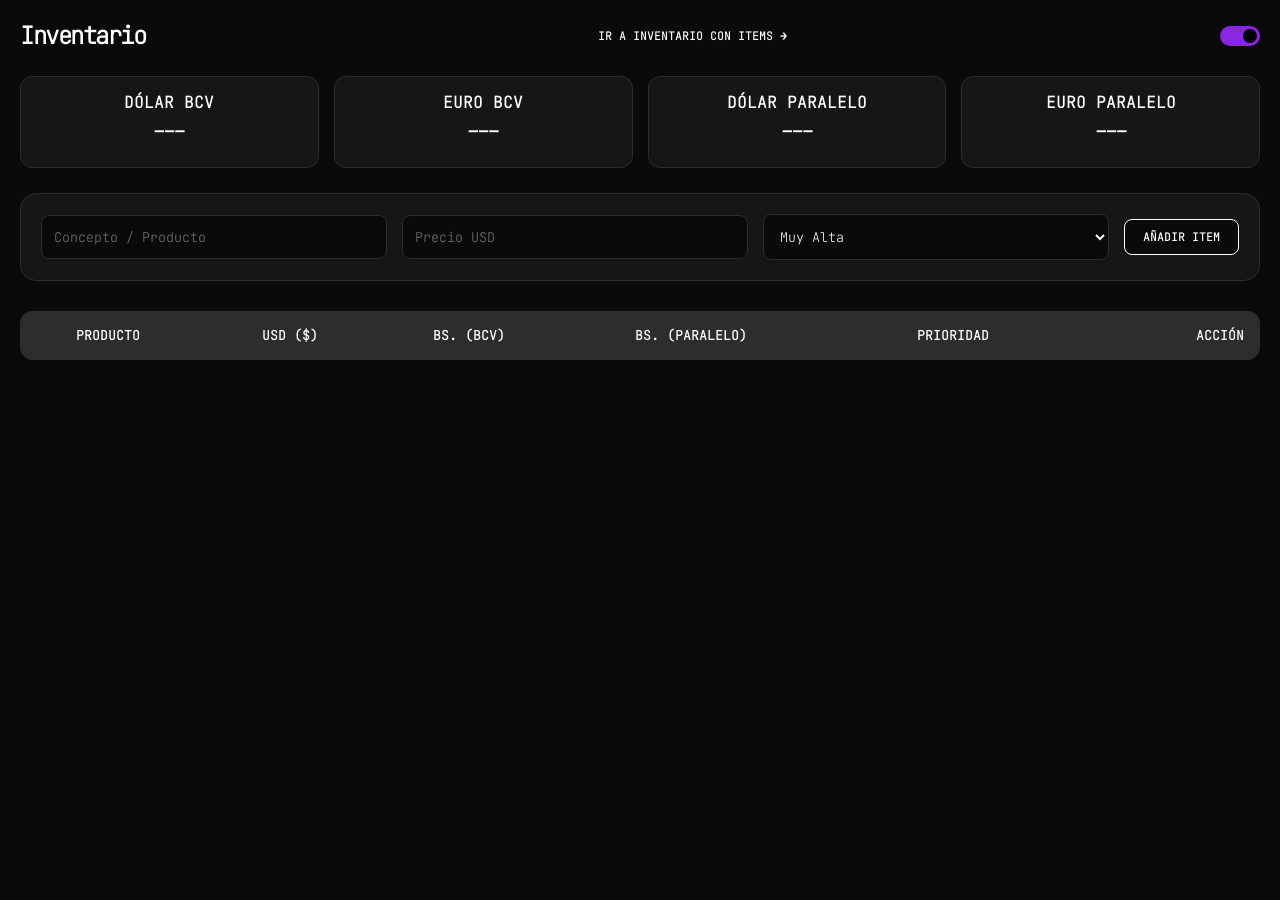
==== commit d48ac931: "1 Rem" ====
--- a/index.html
+++ b/index.html
@@ -1 +1 @@
-<!doctype html><html lang="es"><head><meta charset="UTF-8" /><meta name="viewport" content="width=device-width,initial-scale=1" /><title>Inventario</title><meta name="description" content="Una Descripción" /><link rel="shortcut icon" href="Pergamino.png" type="image/png" /><style> @font-face { font-family: "JetBrainsMono-ExtraLight"; src: url("JetBrains Mono/JetBrainsMono-ExtraLight.ttf"); } :root { --fondo: #0a0a0c; --tarjeta-bg: #161618; --texto: #ffffff; --acento: #00d1ff; --borde: #2d2d30; --peligro: #ffffff; --exito: #30d158; --euro: #ffffff; --bcv: #ffffff; --naranja: #ffffff; } [data-tema="claro"] { --fondo: #ffffff; --tarjeta-bg: #f2f2f7; --texto: #000000; --acento: #0070f3; --euro: #000000; --bcv: #000000; --peligro: #000000; --naranja: #000000; --borde: #d1d1d6; } * { box-sizing: border-box; font-family: "JetBrainsMono-ExtraLight", Arial; transition: background-color 0.3s, color 0.3s, border-color 0.3s; } body { background-color: var(--fondo); color: var(--texto); margin: 0; padding: 20px; display: flex; justify-content: center; } .moneda-fecha { margin-top: 0.5rem; } .contenedor { width: 100%; max-width: 1400px; } header { display: flex; justify-content: space-between; align-items: center; margin-bottom: 25px; } .panel-tasas { display: grid; grid-template-columns: repeat(auto-fit, minmax(200px, 1fr)); gap: 15px; margin-bottom: 25px; } .tasa-card { background: var(--tarjeta-bg); border: 1px solid var(--borde); padding: 15px; border-radius: 12px; text-align: center; } .tasa-label { font-size: 0.65rem; font-weight: 800; color: var(--texto); text-transform: uppercase; display: block; margin-bottom: 5px; } .total-row { display: flex; align-items: center; justify-content: space-around; } .total-card-v2 { font-weight: bolder; } input::-webkit-outer-spin-button, input::-webkit-inner-spin-button { -webkit-appearance: none; margin: 0; } input[type="number"] { -moz-appearance: textfield; appearance: textfield; } .tasa-monto { font-size: 1.2rem; font-weight: 900; } .grupo-entrada { background: var(--tarjeta-bg); padding: 20px; border-radius: 16px; border: 1px solid var(--borde); display: flex; flex-wrap: wrap; gap: 15px; margin-bottom: 30px; align-items: center; } .grupo-entrada input, .grupo-entrada select { flex: 1 1 180px; padding: 12px; border-radius: 8px; border: 1px solid var(--borde); background: var(--fondo); color: var(--texto); outline: none; } .btn { padding: 10px 18px; border-radius: 8px; font-weight: 700; cursor: pointer; border: 1px solid var(--borde); background: var(--tarjeta-bg); color: var(--texto); text-transform: uppercase; font-size: 0.7rem; display: inline-flex; align-items: center; gap: 5px; } .btn:hover { background: var(--texto); color: var(--fondo); } .btn-add { background: var(--fondo) !important; color: var(--texto) !important; border-color: var(--texto) !important; } .tarjeta-tabla { background: var(--tarjeta-bg); border-radius: 12px; border: 1px solid var(--borde); overflow-x: auto; } table { width: 100%; border-collapse: collapse; min-width: 950px; } th { background: var(--borde); padding: 15px; text-align: left; font-size: 13px; text-transform: uppercase; color: var(--texto); } td { padding: 12px 15px; border-bottom: 1px solid var(--borde); font-size: 0.95rem; color: var(--texto); } .drag-handle { cursor: grab; opacity: 0.3; } .etiqueta { padding: 5px 10px; border-radius: 6px; font-size: 0.65rem; font-weight: 900; text-transform: uppercase; background-color: var(--texto); color: var(--fondo); border: none; letter-spacing: 0.5px; cursor: pointer; text-align: center; appearance: none; -webkit-appearance: none; min-width: 110px; } .totales-container { display: grid; grid-template-columns: repeat(auto-fit, minmax(300px, 1fr)); gap: 20px; margin-top: 30px; } .total-card-v2 { background: var(--tarjeta-bg); border: 1px solid var(--borde); border-radius: 12px; padding: 20px; border-left: 5px solid var(--borde); } .total-header { font-size: 0.7rem; font-weight: 800; text-transform: uppercase; margin-bottom: 10px; } .val-principal { font-size: 1.6rem; font-weight: 900; } .switch { position: relative; display: inline-block; width: 40px; height: 20px; } .switch input { opacity: 0; width: 0; height: 0; } .deslizador { position: absolute; cursor: pointer; top: 0; left: 0; right: 0; bottom: 0; background-color: var(--borde); border-radius: 20px; } .deslizador:before { position: absolute; content: ""; height: 14px; width: 14px; left: 3px; bottom: 3px; background-color: var(--texto); border-radius: 50%; transition: 0.3s; } input:checked + .deslizador { background-color: #8827e2; } input:checked + .deslizador:before { transform: translateX(20px); background-color: #000; } .enlace-contenido { text-decoration: none; color: var(--texto); font-size: 0.7rem; font-weight: 800; text-transform: uppercase; margin-left: 20px; } @media (max-width: 700px) { header { flex-direction: column; gap: 1rem; text-align: center; } .enlace-contenido { margin-left: 0; } .btn-add { width: 100%; justify-content: center; } } </style></head><body data-tema="oscuro"><section class="contenedor"><header><h1 style="margin: 0; letter-spacing: -1.5px; font-weight: 900"> Inventario </h1><a class="enlace-contenido" href="https://engerberthreyes.github.io/Listado/index desminificado.html" >Ir a Inventario Con Items →</a ><label class="switch"><input type="checkbox" id="selectorTema" checked /><span class="deslizador"></span></label></header><section class="panel-tasas"><section class="tasa-card"><span class="tasa-label">Dólar BCV</span><span id="t-db" class="tasa-monto" style="color: var(--bcv)" >---</span ><section id="f-db" class="tasa-label moneda-fecha"></section></section><section class="tasa-card"><span class="tasa-label">Euro BCV</span><span id="t-eb" class="tasa-monto moneda-fecha" style="color: var(--euro)" >---</span ><section id="f-eb" class="tasa-label moneda-fecha"></section></section><section class="tasa-card"><span class="tasa-label">Dólar Paralelo</span><span id="t-dp" class="tasa-monto" style="color: var(--peligro)" >---</span ><section id="f-dp" class="tasa-label moneda-fecha"></section></section><section class="tasa-card"><span class="tasa-label">Euro Paralelo</span><span id="t-ep" class="tasa-monto moneda-fecha" style="color: var(--naranja)" >---</span ><section id="f-ep" class="tasa-label moneda-fecha"></section></section></section><section class="grupo-entrada"><input type="text" id="in-nombre" placeholder="Concepto / Producto" /><input type="number" id="in-precio" placeholder="Precio USD" step="0.01" /><select id="in-prioridad"><option value="Muy Alta" selected>Muy Alta</option><option value="Alta">Alta</option><option value="Media-Alta">Media-Alta</option><option value="Media">Media</option><option value="Media-Baja">Media-Baja</option><option value="Baja">Baja</option></select><button class="btn btn-add" onclick="agregar()">Añadir Item</button></section><section class="tarjeta-tabla"><table><thead><tr><th width="40"></th><th>Producto</th><th>USD ($)</th><th>Bs. (BCV)</th><th>Bs. (Paralelo)</th><th>Prioridad</th><th style="text-align: right">Acción</th></tr></thead><tbody id="lista-inventario"></tbody></table></section><section class="totales-container" id="contenedor-totales"></section><footer id="seccion-papelera" style="display: none; margin-top: 50px"><h3 style="font-size: 0.8rem; text-transform: uppercase"> Papelera de Reciclaje </h3><section class="tarjeta-tabla"><table><tbody id="lista-papelera"></tbody></table></section></footer></section><script src="Sortable.min.js" type="text/javascript"></script><script> let tasas = { db: 0, db_f: "", eb: 0, eb_f: "", dp: 0, dp_f: "", ep: 0, ep_f: "", }; const f = (n) => (n || 0).toLocaleString("es-VE", { minimumFractionDigits: 2, maximumFractionDigits: 2, }); let inventario = JSON.parse(localStorage.getItem("sistema_inv_prod")) || [ ]; let papelera = JSON.parse(localStorage.getItem("sistema_pap_prod")) || []; const lista = document.getElementById("lista-inventario"); Sortable.create(lista, { animation: 150, handle: ".drag-handle", onEnd: () => { const filas = Array.from(lista.querySelectorAll("tr")); const nuevoInventario = filas.map((tr) => { const celdas = tr.querySelectorAll("td"); return { nombre: celdas[1].innerText, precio: celdas[2].innerText.replace("$", ""), prioridad: celdas[5].querySelector("select").value, }; }); inventario = nuevoInventario; guardar(true); }, }); const fetchTasas = async () => { try { const [rd, re] = await Promise.all([ fetch("https://ve.dolarapi.com/v1/dolares"), fetch("https://ve.dolarapi.com/v1/euros"), ]); const dd = await rd.json(), de = await re.json(); const oficialD = dd.find((x) => x.fuente === "oficial"); const paraD = dd.find((x) => x.fuente === "paralelo"); const oficialE = de.find((x) => x.fuente === "oficial"); const paraE = de.find((x) => x.fuente === "paralelo"); tasas.db = oficialD.promedio; tasas.db_f = new Date(oficialD.fechaActualizacion).toLocaleString(); tasas.dp = paraD.promedio; tasas.dp_f = new Date(paraD.fechaActualizacion).toLocaleString(); tasas.eb = oficialE.promedio; tasas.eb_f = new Date(oficialE.fechaActualizacion).toLocaleString(); tasas.ep = paraE.promedio; tasas.ep_f = new Date(paraE.fechaActualizacion).toLocaleString(); render(); } catch (e) { console.error("Error APIs"); } }; function render() { document.getElementById("t-db").innerText = `Bs. ${tasas.db.toFixed(2)}`; document.getElementById("t-eb").innerText = `Bs. ${tasas.eb.toFixed(2)}`; document.getElementById("t-dp").innerText = `Bs. ${tasas.dp.toFixed(2)}`; document.getElementById("t-ep").innerText = `Bs. ${tasas.ep.toFixed(2)}`; document.getElementById("f-db").innerText = tasas.db_f; document.getElementById("f-eb").innerText = tasas.eb_f; document.getElementById("f-dp").innerText = tasas.dp_f; document.getElementById("f-ep").innerText = tasas.ep_f; lista.innerHTML = ""; let sumaUSD = 0; inventario.forEach((item, i) => { const p = parseFloat(item.precio) || 0; sumaUSD += p; const tr = document.createElement("tr"); tr.innerHTML = ` <td><span style="display: flex; gap: 1rem; align-items: center; justify-content: center"> ${(i + 1).toString().padStart(2, "0")} <span class="drag-handle">⠿</span></span></td><td contenteditable="true" onblur="edit(${i},'nombre',this.innerText)">${item.nombre}</td><td style="font-weight:900">$<span contenteditable="true" onblur="edit(${i},'precio',this.innerText)">${item.precio}</span></td><td>${f(p * tasas.db)}</td><td>${f(p * tasas.dp)}</td><td><select class="etiqueta" onchange="edit(${i},'prioridad',this.value)"><option value="Muy Alta" ${item.prioridad === "Muy Alta" ? "selected" : ""}>Muy Alta</option><option value="Alta" ${item.prioridad === "Alta" ? "selected" : ""}>Alta</option><option value="Media-Alta" ${item.prioridad === "Media-Alta" ? "selected" : ""}>Media-Alta</option><option value="Media" ${item.prioridad === "Media" ? "selected" : ""}>Media</option><option value="Media-Baja" ${item.prioridad === "Media-Baja" ? "selected" : ""}>Media-Baja</option><option value="Baja" ${item.prioridad === "Baja" ? "selected" : ""}>Baja</option></select></td><td style="text-align:right"><button class="btn" style="padding:4px 8px" onclick="borrar(${i})">✕</button></td> `; lista.appendChild(tr); }); actualizarTotales(sumaUSD); renderPapelera(); } function actualizarTotales(sumaUSD) { const bsOfi = sumaUSD * tasas.db; const bsPar = sumaUSD * tasas.dp; document.getElementById("contenedor-totales").innerHTML = ` <section class="total-card-v2"><section class="total-header">Total Dólar BCV</section><section class="total-row"><span class="val-principal">$${f(sumaUSD)}</span><span style="color:var(--bcv)">Bs. ${f(bsOfi)}</span></section></section><section class="total-card-v2"><section class="total-header">Total Dólar Paralelo</section><section class="total-row"><span class="val-principal">$${f(sumaUSD)}</span><span style="color:var(--peligro)">Bs. ${f(bsPar)}</span></section></section><section class="total-card-v2"><section class="total-header">Total Euro BCV</section><section class="total-row"><span class="val-principal">${f(bsOfi / tasas.eb)} €</span><span style="color:var(--euro)">Bs. ${f(bsOfi)}</span></section></section><section class="total-card-v2"><section class="total-header">Total Euro Paralelo</section><section class="total-row"><span class="val-principal">${f(bsPar / tasas.ep)} €</span><span style="color:var(--naranja)">Bs. ${f(bsPar)}</span></section></section> `; } function renderPapelera() { const pCuerpo = document.getElementById("lista-papelera"); pCuerpo.innerHTML = ""; document.getElementById("seccion-papelera").style.display = papelera.length ? "block" : "none"; papelera.forEach((p, i) => { pCuerpo.innerHTML += `<tr><td><s>${p.item.nombre}</s></td><td style="text-align:right"><button class="btn" onclick="restaurar(${i},'orig')">Original</button><button class="btn" onclick="restaurar(${i},'fin')">Final</button></td></tr>`; }); } const guardar = (refresh = true) => { localStorage.setItem("sistema_inv_prod", JSON.stringify(inventario)); localStorage.setItem("sistema_pap_prod", JSON.stringify(papelera)); if (refresh) render(); }; const agregar = () => { const n = document.getElementById("in-nombre"), p = document.getElementById("in-precio"), pr = document.getElementById("in-prioridad"); if (n.value) { inventario.push({ nombre: n.value, precio: p.value || 0, prioridad: pr.value, }); n.value = ""; p.value = ""; guardar(); } }; const edit = (i, c, v) => { const index = parseInt(i); if (inventario[index]) { inventario[index][c] = v.trim(); guardar(c !== "nombre"); } }; const borrar = (i) => { const index = parseInt(i); papelera.push({ item: inventario[index], pos: index }); inventario.splice(index, 1); guardar(); }; const restaurar = (i, m) => { const p = papelera[i]; if (m === "orig") inventario.splice(Math.min(p.pos, inventario.length), 0, p.item); else inventario.push(p.item); papelera.splice(i, 1); guardar(); }; document.getElementById("selectorTema").onchange = (e) => document.body.setAttribute( "data-tema", e.target.checked ? "oscuro" : "claro", ); fetchTasas(); </script></body></html>+<!doctype html><html lang="es"><head><meta charset="UTF-8" /><meta name="viewport" content="width=device-width,initial-scale=1" /><title>Inventario</title><meta name="description" content="Una Descripción" /><link rel="shortcut icon" href="Pergamino.png" type="image/png" /><style> @font-face { font-family: "JetBrainsMono-ExtraLight"; src: url("JetBrains Mono/JetBrainsMono-ExtraLight.ttf"); } :root { --fondo: #0a0a0c; --tarjeta-bg: #161618; --texto: #ffffff; --acento: #00d1ff; --borde: #2d2d30; --peligro: #ffffff; --exito: #30d158; --euro: #ffffff; --bcv: #ffffff; --naranja: #ffffff; } [data-tema="claro"] { --fondo: #ffffff; --tarjeta-bg: #f2f2f7; --texto: #000000; --acento: #0070f3; --euro: #000000; --bcv: #000000; --peligro: #000000; --naranja: #000000; --borde: #d1d1d6; } * { box-sizing: border-box; font-family: "JetBrainsMono-ExtraLight", Arial; transition: background-color 0.3s, color 0.3s, border-color 0.3s; } body { background-color: var(--fondo); color: var(--texto); margin: 0; padding: 20px; display: flex; justify-content: center; } .moneda-fecha { margin-top: 0.5rem; } .contenedor { width: 100%; max-width: 1400px; } header { display: flex; justify-content: space-between; align-items: center; margin-bottom: 25px; } .panel-tasas { display: grid; grid-template-columns: repeat(auto-fit, minmax(200px, 1fr)); gap: 15px; margin-bottom: 25px; } .tasa-card { background: var(--tarjeta-bg); border: 1px solid var(--borde); padding: 15px; border-radius: 12px; text-align: center; } .tasa-label { font-size: 1rem; font-weight: 800; color: var(--texto); text-transform: uppercase; display: block; margin-bottom: 5px; } .total-row { display: flex; align-items: center; justify-content: space-around; } .total-card-v2 { font-weight: bolder; } input::-webkit-outer-spin-button, input::-webkit-inner-spin-button { -webkit-appearance: none; margin: 0; } input[type="number"] { -moz-appearance: textfield; appearance: textfield; } .tasa-monto { font-size: 1.2rem; font-weight: 900; } .grupo-entrada { background: var(--tarjeta-bg); padding: 20px; border-radius: 16px; border: 1px solid var(--borde); display: flex; flex-wrap: wrap; gap: 15px; margin-bottom: 30px; align-items: center; } .grupo-entrada input, .grupo-entrada select { flex: 1 1 180px; padding: 12px; border-radius: 8px; border: 1px solid var(--borde); background: var(--fondo); color: var(--texto); outline: none; } .btn { padding: 10px 18px; border-radius: 8px; font-weight: 700; cursor: pointer; border: 1px solid var(--borde); background: var(--tarjeta-bg); color: var(--texto); text-transform: uppercase; font-size: 0.7rem; display: inline-flex; align-items: center; gap: 5px; } .btn:hover { background: var(--texto); color: var(--fondo); } .btn-add { background: var(--fondo) !important; color: var(--texto) !important; border-color: var(--texto) !important; } .tarjeta-tabla { background: var(--tarjeta-bg); border-radius: 12px; border: 1px solid var(--borde); overflow-x: auto; } table { width: 100%; border-collapse: collapse; min-width: 950px; } th { background: var(--borde); padding: 15px; text-align: left; font-size: 13px; text-transform: uppercase; color: var(--texto); } td { padding: 12px 15px; border-bottom: 1px solid var(--borde); font-size: 0.95rem; color: var(--texto); } .drag-handle { cursor: grab; opacity: 0.3; } .etiqueta { padding: 5px 10px; border-radius: 6px; font-size: 0.65rem; font-weight: 900; text-transform: uppercase; background-color: var(--texto); color: var(--fondo); border: none; letter-spacing: 0.5px; cursor: pointer; text-align: center; appearance: none; -webkit-appearance: none; min-width: 110px; } .totales-container { display: grid; grid-template-columns: repeat(auto-fit, minmax(300px, 1fr)); gap: 20px; margin-top: 30px; } .total-card-v2 { background: var(--tarjeta-bg); border: 1px solid var(--borde); border-radius: 12px; padding: 20px; border-left: 5px solid var(--borde); } .total-header { font-size: 0.7rem; font-weight: 800; text-transform: uppercase; margin-bottom: 10px; } .val-principal { font-size: 1.6rem; font-weight: 900; } .switch { position: relative; display: inline-block; width: 40px; height: 20px; } .switch input { opacity: 0; width: 0; height: 0; } .deslizador { position: absolute; cursor: pointer; top: 0; left: 0; right: 0; bottom: 0; background-color: var(--borde); border-radius: 20px; } .deslizador:before { position: absolute; content: ""; height: 14px; width: 14px; left: 3px; bottom: 3px; background-color: var(--texto); border-radius: 50%; transition: 0.3s; } input:checked + .deslizador { background-color: #8827e2; } input:checked + .deslizador:before { transform: translateX(20px); background-color: #000; } .enlace-contenido { text-decoration: none; color: var(--texto); font-size: 0.7rem; font-weight: 800; text-transform: uppercase; margin-left: 20px; } @media (max-width: 700px) { header { flex-direction: column; gap: 1rem; text-align: center; } .enlace-contenido { margin-left: 0; } .btn-add { width: 100%; justify-content: center; } } </style></head><body data-tema="oscuro"><section class="contenedor"><header><h1 style="margin: 0; letter-spacing: -1.5px; font-weight: 900"> Inventario </h1><a class="enlace-contenido" href="https://engerberthreyes.github.io/Listado/index desminificado.html" >Ir a Inventario Con Items →</a ><label class="switch"><input type="checkbox" id="selectorTema" checked /><span class="deslizador"></span></label></header><section class="panel-tasas"><section class="tasa-card"><span class="tasa-label">Dólar BCV</span><span id="t-db" class="tasa-monto" style="color: var(--bcv)" >---</span ><section id="f-db" class="tasa-label moneda-fecha"></section></section><section class="tasa-card"><span class="tasa-label">Euro BCV</span><span id="t-eb" class="tasa-monto moneda-fecha" style="color: var(--euro)" >---</span ><section id="f-eb" class="tasa-label moneda-fecha"></section></section><section class="tasa-card"><span class="tasa-label">Dólar Paralelo</span><span id="t-dp" class="tasa-monto" style="color: var(--peligro)" >---</span ><section id="f-dp" class="tasa-label moneda-fecha"></section></section><section class="tasa-card"><span class="tasa-label">Euro Paralelo</span><span id="t-ep" class="tasa-monto moneda-fecha" style="color: var(--naranja)" >---</span ><section id="f-ep" class="tasa-label moneda-fecha"></section></section></section><section class="grupo-entrada"><input type="text" id="in-nombre" placeholder="Concepto / Producto" /><input type="number" id="in-precio" placeholder="Precio USD" step="0.01" /><select id="in-prioridad"><option value="Muy Alta" selected>Muy Alta</option><option value="Alta">Alta</option><option value="Media-Alta">Media-Alta</option><option value="Media">Media</option><option value="Media-Baja">Media-Baja</option><option value="Baja">Baja</option></select><button class="btn btn-add" onclick="agregar()">Añadir Item</button></section><section class="tarjeta-tabla"><table><thead><tr><th width="40"></th><th>Producto</th><th>USD ($)</th><th>Bs. (BCV)</th><th>Bs. (Paralelo)</th><th>Prioridad</th><th style="text-align: right">Acción</th></tr></thead><tbody id="lista-inventario"></tbody></table></section><section class="totales-container" id="contenedor-totales"></section><footer id="seccion-papelera" style="display: none; margin-top: 50px"><h3 style="font-size: 0.8rem; text-transform: uppercase"> Papelera de Reciclaje </h3><section class="tarjeta-tabla"><table><tbody id="lista-papelera"></tbody></table></section></footer></section><script src="Sortable.min.js" type="text/javascript"></script><script> let tasas = { db: 0, db_f: "", eb: 0, eb_f: "", dp: 0, dp_f: "", ep: 0, ep_f: "", }; const f = (n) => (n || 0).toLocaleString("es-VE", { minimumFractionDigits: 2, maximumFractionDigits: 2, }); let inventario = JSON.parse(localStorage.getItem("sistema_inv_prod")) || [ ]; let papelera = JSON.parse(localStorage.getItem("sistema_pap_prod")) || []; const lista = document.getElementById("lista-inventario"); Sortable.create(lista, { animation: 150, handle: ".drag-handle", onEnd: () => { const filas = Array.from(lista.querySelectorAll("tr")); const nuevoInventario = filas.map((tr) => { const celdas = tr.querySelectorAll("td"); return { nombre: celdas[1].innerText, precio: celdas[2].innerText.replace("$", ""), prioridad: celdas[5].querySelector("select").value, }; }); inventario = nuevoInventario; guardar(true); }, }); const fetchTasas = async () => { try { const [rd, re] = await Promise.all([ fetch("https://ve.dolarapi.com/v1/dolares"), fetch("https://ve.dolarapi.com/v1/euros"), ]); const dd = await rd.json(), de = await re.json(); const oficialD = dd.find((x) => x.fuente === "oficial"); const paraD = dd.find((x) => x.fuente === "paralelo"); const oficialE = de.find((x) => x.fuente === "oficial"); const paraE = de.find((x) => x.fuente === "paralelo"); tasas.db = oficialD.promedio; tasas.db_f = new Date(oficialD.fechaActualizacion).toLocaleString(); tasas.dp = paraD.promedio; tasas.dp_f = new Date(paraD.fechaActualizacion).toLocaleString(); tasas.eb = oficialE.promedio; tasas.eb_f = new Date(oficialE.fechaActualizacion).toLocaleString(); tasas.ep = paraE.promedio; tasas.ep_f = new Date(paraE.fechaActualizacion).toLocaleString(); render(); } catch (e) { console.error("Error APIs"); } }; function render() { document.getElementById("t-db").innerText = `Bs. ${tasas.db.toFixed(2)}`; document.getElementById("t-eb").innerText = `Bs. ${tasas.eb.toFixed(2)}`; document.getElementById("t-dp").innerText = `Bs. ${tasas.dp.toFixed(2)}`; document.getElementById("t-ep").innerText = `Bs. ${tasas.ep.toFixed(2)}`; document.getElementById("f-db").innerText = tasas.db_f; document.getElementById("f-eb").innerText = tasas.eb_f; document.getElementById("f-dp").innerText = tasas.dp_f; document.getElementById("f-ep").innerText = tasas.ep_f; lista.innerHTML = ""; let sumaUSD = 0; inventario.forEach((item, i) => { const p = parseFloat(item.precio) || 0; sumaUSD += p; const tr = document.createElement("tr"); tr.innerHTML = ` <td><span style="display: flex; gap: 1rem; align-items: center; justify-content: center"> ${(i + 1).toString().padStart(2, "0")} <span class="drag-handle">⠿</span></span></td><td contenteditable="true" onblur="edit(${i},'nombre',this.innerText)">${item.nombre}</td><td style="font-weight:900">$<span contenteditable="true" onblur="edit(${i},'precio',this.innerText)">${item.precio}</span></td><td>${f(p * tasas.db)}</td><td>${f(p * tasas.dp)}</td><td><select class="etiqueta" onchange="edit(${i},'prioridad',this.value)"><option value="Muy Alta" ${item.prioridad === "Muy Alta" ? "selected" : ""}>Muy Alta</option><option value="Alta" ${item.prioridad === "Alta" ? "selected" : ""}>Alta</option><option value="Media-Alta" ${item.prioridad === "Media-Alta" ? "selected" : ""}>Media-Alta</option><option value="Media" ${item.prioridad === "Media" ? "selected" : ""}>Media</option><option value="Media-Baja" ${item.prioridad === "Media-Baja" ? "selected" : ""}>Media-Baja</option><option value="Baja" ${item.prioridad === "Baja" ? "selected" : ""}>Baja</option></select></td><td style="text-align:right"><button class="btn" style="padding:4px 8px" onclick="borrar(${i})">✕</button></td> `; lista.appendChild(tr); }); actualizarTotales(sumaUSD); renderPapelera(); } function actualizarTotales(sumaUSD) { const bsOfi = sumaUSD * tasas.db; const bsPar = sumaUSD * tasas.dp; document.getElementById("contenedor-totales").innerHTML = ` <section class="total-card-v2"><section class="total-header">Total Dólar BCV</section><section class="total-row"><span class="val-principal">$${f(sumaUSD)}</span><span style="color:var(--bcv)">Bs. ${f(bsOfi)}</span></section></section><section class="total-card-v2"><section class="total-header">Total Dólar Paralelo</section><section class="total-row"><span class="val-principal">$${f(sumaUSD)}</span><span style="color:var(--peligro)">Bs. ${f(bsPar)}</span></section></section><section class="total-card-v2"><section class="total-header">Total Euro BCV</section><section class="total-row"><span class="val-principal">${f(bsOfi / tasas.eb)} €</span><span style="color:var(--euro)">Bs. ${f(bsOfi)}</span></section></section><section class="total-card-v2"><section class="total-header">Total Euro Paralelo</section><section class="total-row"><span class="val-principal">${f(bsPar / tasas.ep)} €</span><span style="color:var(--naranja)">Bs. ${f(bsPar)}</span></section></section> `; } function renderPapelera() { const pCuerpo = document.getElementById("lista-papelera"); pCuerpo.innerHTML = ""; document.getElementById("seccion-papelera").style.display = papelera.length ? "block" : "none"; papelera.forEach((p, i) => { pCuerpo.innerHTML += `<tr><td><s>${p.item.nombre}</s></td><td style="text-align:right"><button class="btn" onclick="restaurar(${i},'orig')">Original</button><button class="btn" onclick="restaurar(${i},'fin')">Final</button></td></tr>`; }); } const guardar = (refresh = true) => { localStorage.setItem("sistema_inv_prod", JSON.stringify(inventario)); localStorage.setItem("sistema_pap_prod", JSON.stringify(papelera)); if (refresh) render(); }; const agregar = () => { const n = document.getElementById("in-nombre"), p = document.getElementById("in-precio"), pr = document.getElementById("in-prioridad"); if (n.value) { inventario.push({ nombre: n.value, precio: p.value || 0, prioridad: pr.value, }); n.value = ""; p.value = ""; guardar(); } }; const edit = (i, c, v) => { const index = parseInt(i); if (inventario[index]) { inventario[index][c] = v.trim(); guardar(c !== "nombre"); } }; const borrar = (i) => { const index = parseInt(i); papelera.push({ item: inventario[index], pos: index }); inventario.splice(index, 1); guardar(); }; const restaurar = (i, m) => { const p = papelera[i]; if (m === "orig") inventario.splice(Math.min(p.pos, inventario.length), 0, p.item); else inventario.push(p.item); papelera.splice(i, 1); guardar(); }; document.getElementById("selectorTema").onchange = (e) => document.body.setAttribute( "data-tema", e.target.checked ? "oscuro" : "claro", ); fetchTasas(); </script></body></html>
